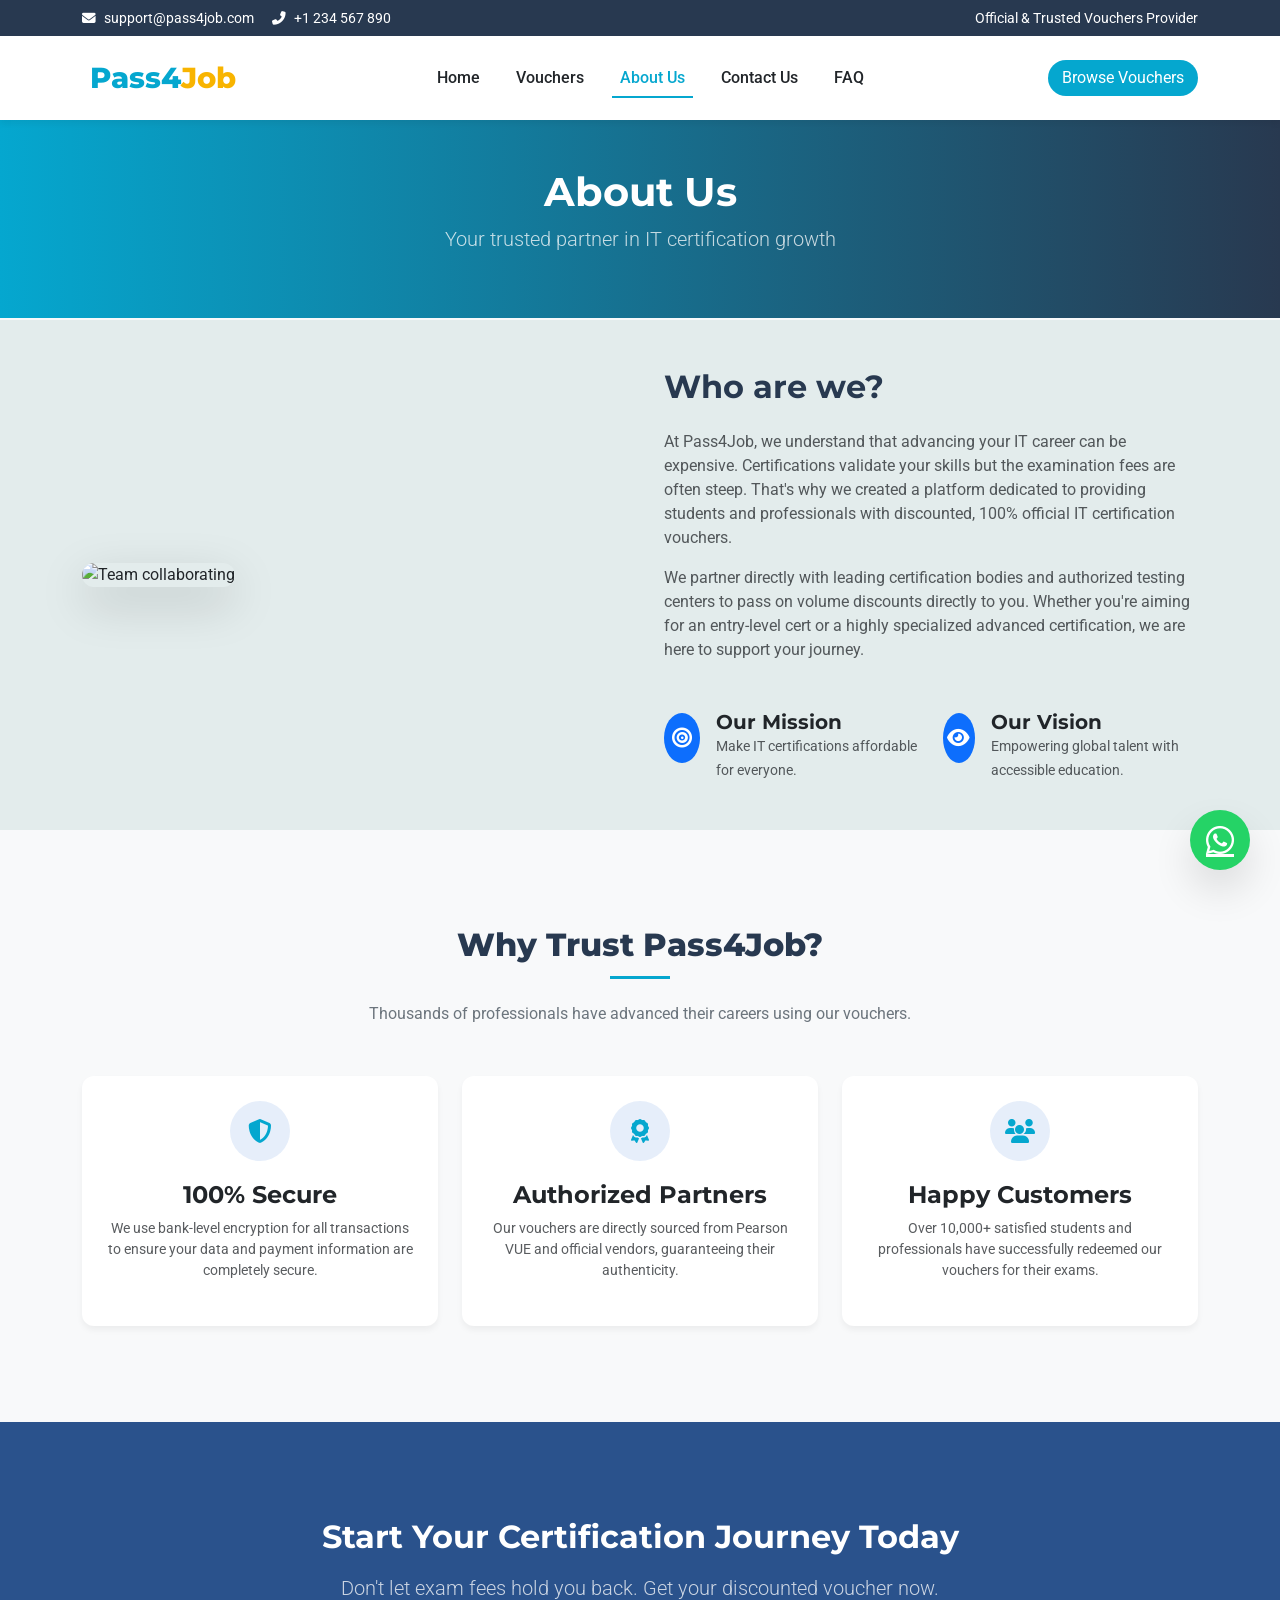
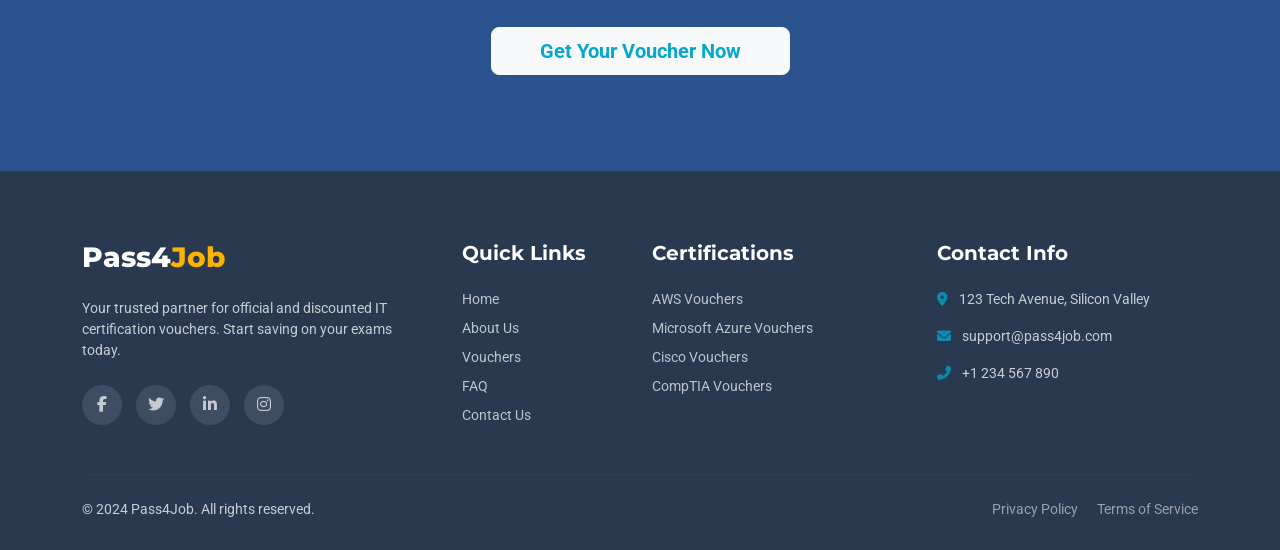
==== about.html @ c7934cd0 "first commit" ====
<!DOCTYPE html>
<html lang="en">
<head>
    <meta charset="UTF-8">
    <meta name="viewport" content="width=device-width, initial-scale=1.0">
    <title>About Us | Pass4Job</title>
    <meta name="description" content="Learn more about Pass4Job, our mission, vision, and why you should trust us for your IT certification vouchers.">
    
    <!-- Bootstrap CSS -->
    <link href="https://cdn.jsdelivr.net/npm/bootstrap@5.3.0/dist/css/bootstrap.min.css" rel="stylesheet">
    <!-- Font Awesome -->
    <link rel="stylesheet" href="https://cdnjs.cloudflare.com/ajax/libs/font-awesome/6.4.0/css/all.min.css">
    <!-- Custom CSS -->
    <link rel="stylesheet" href="assets/css/style.css">
</head>
<body>

    <!-- Top Header -->
    <div class="top-header d-none d-lg-block">
        <div class="container d-flex justify-content-between align-items-center">
            <div>
                <a href="mailto:support@pass4job.com"><i class="fas fa-envelope me-2"></i>support@pass4job.com</a>
                <a href="tel:+1234567890"><i class="fas fa-phone-alt me-2"></i>+1 234 567 890</a>
            </div>
            <div>
                <span>Official & Trusted Vouchers Provider</span>
            </div>
        </div>
    </div>

    <!-- Navbar -->
    <nav class="navbar navbar-expand-lg navbar-light">
        <div class="container">
            <a class="navbar-brand" href="index.html">
                <i class="fas fa-shield-check me-2" style="color: var(--accent-color);"></i>Pass4<span>Job</span>
            </a>
            <button class="navbar-toggler" type="button" data-bs-toggle="collapse" data-bs-target="#navbarNav">
                <span class="navbar-toggler-icon"></span>
            </button>
            <div class="collapse navbar-collapse" id="navbarNav">
                <ul class="navbar-nav mx-auto">
                    <li class="nav-item">
                        <a class="nav-link" href="index.html">Home</a>
                    </li>
                    <li class="nav-item">
                        <a class="nav-link" href="vouchers.html">Vouchers</a>
                    </li>
                    <li class="nav-item">
                        <a class="nav-link active" href="about.html">About Us</a>
                    </li>
                    <li class="nav-item">
                        <a class="nav-link" href="contact.html">Contact Us</a>
                    </li>
                    <li class="nav-item">
                        <a class="nav-link" href="faq.html">FAQ</a>
                    </li>
                </ul>
                <div class="d-flex">
                    <a href="vouchers.html" class="btn btn-primary d-none d-lg-block">Browse Vouchers</a>
                </div>
            </div>
        </div>
    </nav>

    <!-- Page Header -->
    <div class="py-5 text-center" style="background: var(--gradient-blue); color: white; margin-bottom: 50px;">
        <div class="container">
            <h1 class="text-white">About Us</h1>
            <p class="lead opacity-75">Your trusted partner in IT certification growth</p>
        </div>
    </div>

    <!-- About Section -->
    <section class="mb-5 pb-5">
        <div class="container">
            <div class="row align-items-center g-5">
                <div class="col-lg-6">
                    <img src="https://images.unsplash.com/photo-1522071820081-009f0129c71c?q=80&w=1000&auto=format&fit=crop" class="img-fluid rounded-4 shadow-lg" alt="Team collaborating">
                </div>
                <div class="col-lg-6">
                    <h2 class="mb-4" style="color: var(--secondary-blue);">Who are we?</h2>
                    <p class="text-muted">At Pass4Job, we understand that advancing your IT career can be expensive. Certifications validate your skills but the examination fees are often steep. That's why we created a platform dedicated to providing students and professionals with discounted, 100% official IT certification vouchers.</p>
                    <p class="text-muted mb-4">We partner directly with leading certification bodies and authorized testing centers to pass on volume discounts directly to you. Whether you're aiming for an entry-level cert or a highly specialized advanced certification, we are here to support your journey.</p>
                    
                    <div class="row g-4 mt-2">
                        <div class="col-md-6">
                            <div class="d-flex align-items-center">
                                <div class="icon-box me-3 rounded-circle d-flex align-items-center justify-content-center bg-primary text-white" style="width: 50px; height: 50px;">
                                    <i class="fas fa-bullseye fs-5"></i>
                                </div>
                                <div>
                                    <h5 class="mb-0">Our Mission</h5>
                                    <small class="text-muted">Make IT certifications affordable for everyone.</small>
                                </div>
                            </div>
                        </div>
                        <div class="col-md-6">
                            <div class="d-flex align-items-center">
                                <div class="icon-box me-3 rounded-circle d-flex align-items-center justify-content-center bg-primary text-white" style="width: 50px; height: 50px;">
                                    <i class="fas fa-eye fs-5"></i>
                                </div>
                                <div>
                                    <h5 class="mb-0">Our Vision</h5>
                                    <small class="text-muted">Empowering global talent with accessible education.</small>
                                </div>
                            </div>
                        </div>
                    </div>
                </div>
            </div>
        </div>
    </section>

    <!-- Why Trust Us -->
    <section class="py-5 bg-light mb-5">
        <div class="container">
            <div class="section-title text-center">
                <h2>Why Trust Pass4Job?</h2>
                <p>Thousands of professionals have advanced their careers using our vouchers.</p>
            </div>
            
            <div class="row g-4">
                <div class="col-md-4">
                    <div class="feature-card text-center h-100">
                        <div class="icon-box mx-auto"><i class="fas fa-shield-alt"></i></div>
                        <h4>100% Secure</h4>
                        <p class="small text-muted">We use bank-level encryption for all transactions to ensure your data and payment information are completely secure.</p>
                    </div>
                </div>
                <div class="col-md-4">
                    <div class="feature-card text-center h-100">
                        <div class="icon-box mx-auto"><i class="fas fa-award"></i></div>
                        <h4>Authorized Partners</h4>
                        <p class="small text-muted">Our vouchers are directly sourced from Pearson VUE and official vendors, guaranteeing their authenticity.</p>
                    </div>
                </div>
                <div class="col-md-4">
                    <div class="feature-card text-center h-100">
                        <div class="icon-box mx-auto"><i class="fas fa-users"></i></div>
                        <h4>Happy Customers</h4>
                        <p class="small text-muted">Over 10,000+ satisfied students and professionals have successfully redeemed our vouchers for their exams.</p>
                    </div>
                </div>
            </div>
        </div>
    </section>

    <!-- CTA Section -->
    <section class="py-5 text-center text-white" style="background: url('https://images.unsplash.com/photo-1451187580459-43490279c0fa?q=80&w=1000&auto=format&fit=crop') center/cover no-repeat; position: relative;">
        <!-- Overlay -->
        <div style="position: absolute; top:0; left:0; width:100%; height:100%; background: rgba(6, 53, 122, 0.85);"></div>
        <div class="container position-relative z-1 py-5">
            <h2 class="mb-3 text-white">Start Your Certification Journey Today</h2>
            <p class="lead mb-4 opacity-75">Don't let exam fees hold you back. Get your discounted voucher now.</p>
            <a href="vouchers.html" class="btn btn-light btn-lg text-primary fw-bold px-5">Get Your Voucher Now</a>
        </div>
    </section>

    <!-- Footer -->
    <footer>
        <div class="container">
            <div class="row gy-4">
                <div class="col-lg-4 col-md-6 mb-4 mb-lg-0">
                    <h3 class="mb-4" style="font-family: 'Montserrat'; font-weight:800;">Pass4<span style="color:var(--accent-color);">Job</span></h3>
                    <p class="small opacity-75 pe-lg-4">Your trusted partner for official and discounted IT certification vouchers. Start saving on your exams today.</p>
                    <div class="footer-socials mt-4">
                        <a href="#"><i class="fab fa-facebook-f"></i></a>
                        <a href="#"><i class="fab fa-twitter"></i></a>
                        <a href="#"><i class="fab fa-linkedin-in"></i></a>
                        <a href="#"><i class="fab fa-instagram"></i></a>
                    </div>
                </div>
                <div class="col-lg-2 col-md-6 mb-4 mb-lg-0">
                    <h5 class="mb-4">Quick Links</h5>
                    <ul class="list-unstyled mb-0 d-flex flex-column gap-2 small">
                        <li><a href="index.html">Home</a></li>
                        <li><a href="about.html">About Us</a></li>
                        <li><a href="vouchers.html">Vouchers</a></li>
                        <li><a href="faq.html">FAQ</a></li>
                        <li><a href="contact.html">Contact Us</a></li>
                    </ul>
                </div>
                <div class="col-lg-3 col-md-6 mb-4 mb-lg-0">
                    <h5 class="mb-4">Certifications</h5>
                    <ul class="list-unstyled mb-0 d-flex flex-column gap-2 small">
                        <li><a href="vouchers.html">AWS Vouchers</a></li>
                        <li><a href="vouchers.html">Microsoft Azure Vouchers</a></li>
                        <li><a href="vouchers.html">Cisco Vouchers</a></li>
                        <li><a href="vouchers.html">CompTIA Vouchers</a></li>
                    </ul>
                </div>
                <div class="col-lg-3 col-md-6">
                    <h5 class="mb-4">Contact Info</h5>
                    <ul class="list-unstyled mb-0 d-flex flex-column gap-3 small opacity-75">
                        <li><i class="fas fa-map-marker-alt me-2 text-primary"></i> 123 Tech Avenue, Silicon Valley</li>
                        <li><i class="fas fa-envelope me-2 text-primary"></i> support@pass4job.com</li>
                        <li><i class="fas fa-phone-alt me-2 text-primary"></i> +1 234 567 890</li>
                    </ul>
                </div>
            </div>
            <hr class="mt-5 mb-4" style="border-color: rgba(255,255,255,0.1);">
            <div class="row align-items-center">
                <div class="col-md-6 text-center text-md-start small opacity-75">
                    &copy; 2024 Pass4Job. All rights reserved.
                </div>
                <div class="col-md-6 text-center text-md-end small opacity-75 mt-3 mt-md-0">
                    <a href="#" class="me-3">Privacy Policy</a>
                    <a href="#">Terms of Service</a>
                </div>
            </div>
        </div>
    </footer>

    <!-- WhatsApp Floating Button -->
    <a href="https://wa.me/1234567890" class="whatsapp-float" target="_blank" rel="noopener noreferrer">
        <i class="fab fa-whatsapp"></i>
    </a>

    <!-- Back To Top -->
    <button class="back-to-top" id="backToTop">
        <i class="fas fa-arrow-up"></i>
    </button>

    <!-- Scripts -->
    <script src="https://cdn.jsdelivr.net/npm/bootstrap@5.3.0/dist/js/bootstrap.bundle.min.js"></script>
    <script src="assets/js/script.js"></script>
</body>
</html>
---- assets/css/style.css ----
/* Google Fonts */
@import url('https://fonts.googleapis.com/css2?family=Montserrat:wght@400;600;700;800&family=Roboto:wght@300;400;500;700&display=swap');

:root {
  --primary-blue: #05a7cf;
  --secondary-blue: #283950;
  --accent-color: #F8B400;
  --light-bg: #F8F9FA;
  --dark-text: #212529;
  --gray-text: #6C757D;
  --white: #ffffff;
  --gradient-blue: linear-gradient(90deg, #05a7cf 0%, #283950 100%);
  --gradient-btn: linear-gradient(90deg, #283950 0%, #05a7cf 100%);
  --shadow-sm: 0 4px 6px rgba(0, 0, 0, 0.05);
  --shadow-md: 0 10px 20px rgba(0, 0, 0, 0.08);
  --shadow-lg: 0 20px 40px rgba(0, 0, 0, 0.12);
  --shadow-card: 0 20px 40px rgba(3, 123, 128, 0.26);
  --transition: all 0.3s ease-in-out;
}

body {
  font-family: 'Roboto', sans-serif;
  color: var(--dark-text);
  overflow-x: hidden;
  background-color: var(--light-bg);
}

h1,
h2,
h3,
h4,
h5,
h6 {
  font-family: 'Montserrat', sans-serif;
  font-weight: 700;
}

section {
  background-color: rgb(248, 248, 248);
}

section:nth-child(even) {
  background-color: rgb(227, 236, 236);
}

.hero-title-style {
  color: var(--primary-blue);
}

/* Header & Navbar */
.top-header {
  background-color: var(--secondary-blue);
  color: var(--white);
  font-size: 0.85rem;
  padding: 8px 0;
}

.top-header a {
  color: var(--white);
  text-decoration: none;
  margin-right: 15px;
  transition: var(--transition);
}

.top-header a:hover {
  color: var(--accent-color);
}

.navbar {
  background-color: var(--white);
  box-shadow: var(--shadow-sm);
  transition: var(--transition);
  padding: 15px 0;
}

.navbar.sticky {
  position: fixed;
  top: 0;
  width: 100%;
  z-index: 1030;
  animation: slideDown 0.4s ease-in-out;
  box-shadow: var(--shadow-md);
  padding: 10px 0;
}

@keyframes slideDown {
  from {
    transform: translateY(-100%);
  }

  to {
    transform: translateY(0);
  }
}

.navbar-brand {
  font-family: 'Montserrat', sans-serif;
  font-weight: 800;
  font-size: 1.8rem;
  color: var(--primary-blue) !important;
}

.navbar-brand span {
  color: var(--accent-color);
}

.nav-link {
  font-weight: 500;
  color: var(--dark-text) !important;
  margin: 0 10px;
  position: relative;
  transition: var(--transition);
}

.nav-link:hover,
.nav-link.active {
  color: var(--primary-blue) !important;
}

.nav-link::after {
  content: '';
  position: absolute;
  width: 0%;
  height: 2px;
  background-color: var(--primary-blue);
  bottom: 0;
  left: 0;
  transition: var(--transition);
}

.nav-link:hover::after,
.nav-link.active::after {
  width: 100%;
}

/* .btn-primary {
  background: var(--gradient-blue);
  border: none;
  font-weight: 600;
  padding: 10px 25px;
  border-radius: 5px;
  transition: var(--transition);
} */
.theme-primary {
  background: var(--primary-blue);
  border: none;
  font-weight: 600;
  padding: 10px 25px;
  border-radius: 5px;
  transition: all 0.3s ease-in-out;
  color: var(--white);
}

.theme-primary:hover {
  background: var(--secondary-blue);
  color: var(--white);

}

.btn-outline-primary {
  border: 2px solid var(--primary-blue);
  color: var(--primary-blue);
  font-weight: 600;
  padding: 10px 25px;
  border-radius: 5px;
  transition: var(--transition);
}

.btn-outline-primary:hover {
  background-color: var(--primary-blue) !important;
  border: 2px solid var(--primary-blue);
  color: var(--white);
}

/* Hero Section */
.hero {
  position: relative;
  padding: 60px 0;
  background: var(--white);
  overflow: hidden;
  background-size: cover;
  background-position: center;
  background-repeat: no-repeat;
  /* background: linear-gradient(135deg, var(--primary-blue) 0%, var(--dark-text) 60%, #0a1628 100%); */
  /* background: linear-gradient(90deg, #ffffff, #c8fffe, #115d7c); */
  z-index: 0;



}


.hero::before {
  content: '';
  position: absolute;
  top: -50%;
  right: -10%;
  width: 80%;
  height: 180%;
  background: #ffffff30;
  /* transform: rotate(-15deg); */
  z-index: 0;
  border-radius: 60px;
  opacity: .5;
  animation: spin 60s linear infinite;
  transition: all 22s ease;
  z-index: 1;
}


.hero-overlay {
  position: absolute;
  top: 0;
  left: 0;
  width: 100%;
  height: 100%;
  background-color: rgba(0, 0, 0, 0.7);
  /* z-index: 1; */
  opacity: 0.9;
}

.hero-content {
  position: relative;
  z-index: 1;
}

.rotate-element {
  animation: spin 2s linear infinite;
}

@keyframes spin {
  from {
    transform: rotate(0deg);
  }

  to {
    transform: rotate(360deg);
  }
}

.hero-enquery-form {
  border: 2px solid #f3fcff;
  padding: 30px;
  border-radius: 20px;
  background-color: #004d60c9;
  z-index: 2;
}

.enquery-form-body form input::placeholder,
.enquery-form-body form textarea::placeholder {
  color: #b5b5b5;
  font-size: 13px;
}

.enquery-form-body form label {
  color: #fdfdfd;
  font-size: 15px;
}

.hero-form-title {
  font-size: 24px;
  font-weight: 700;
  color: #ffffff;
}

.hero h1 {
  font-size: 3.5rem;
  line-height: 1.2;
  margin-bottom: 20px;
  /* color: var(--secondary-blue); */
  color: #ffffff;
}

.hero p {
  font-size: 1.2rem;
  /* color: var(--gray-text); */
  color: #ffffff;
  margin-bottom: 30px;
}

.hero-img-container {
  position: relative;
  z-index: 1;
}

.hero-img-container img {
  border-radius: 20px;
  box-shadow: var(--shadow-lg);
  animation: float 6s ease-in-out infinite;
}

@keyframes float {
  0% {
    transform: translateY(0px);
  }

  50% {
    transform: translateY(-20px);
  }

  100% {
    transform: translateY(0px);
  }
}

/* Cards */
.voucher-card,
.feature-card,
.testimonial-card,
.step-card {
  background: var(--white);
  border-radius: 12px;
  border: none;
  box-shadow: var(--shadow-sm);
  transition: var(--transition);
  height: 100%;
  overflow: hidden;
  position: relative;
  padding: 25px;
  border-bottom: 4px solid transparent;
}

.voucher-card:hover,
.feature-card:hover,
.step-card:hover {
  /* transform: translateY(-10px); */
  box-shadow: var(--shadow-card);
  border-bottom: 4px solid var(--primary-blue);
}

.voucher-card {
  box-shadow: none;
  border: 2px solid #0000001a;
}

.voucher-card:hover {
  border: 2px solid var(--dark-text);
  box-shadow: none;
}

.voucher-card .icon-box,
.feature-card .icon-box,
.step-card .icon-box {
  width: 60px;
  height: 60px;
  background: rgba(10, 88, 202, 0.1);
  color: var(--primary-blue);
  border-radius: 50%;
  display: flex;
  align-items: center;
  justify-content: center;
  font-size: 1.5rem;
  margin-bottom: 20px;
  transition: var(--transition);
}

.voucher-card:hover .icon-box {
  background: var(--primary-blue);
  color: var(--white);
}

.voucher-card .price {
  font-size: 2rem;
  font-weight: 700;
  color: var(--primary-blue);
}

.voucher-card .original-price {
  text-decoration: line-through;
  color: var(--gray-text);
  font-size: 1rem;
  margin-left: 10px;
}

.voucher-card-title {
  color: rgb(64, 66, 66)
}

.voucher-card {
  display: flex;
  flex-direction: column;
  justify-content: space-between;
}

.brand-icon-wrapper {
  display: grid;
  place-items: center;
}

.brand-icon-wrapper img {
  max-width: 90px !important;
  max-height: 50px !important;
  height: auto;
  margin-bottom: 20px;
  transition: all 0.3s ease-in-out;


}

.badge-discount {
  font-size: 12px;
  position: absolute;
  top: 15px;
  right: 15px;
  background: var(--accent-color);
  color: var(--dark-text);
  font-weight: 500;
  padding: 5px 10px;
  border-radius: 5px;
  color: var(--white);
}

/* Section Titles */
.section-title {
  text-align: center;
  margin-bottom: 50px;
}

.price-wrapper {
  background-color: #05a7cf25;
  border: 2px solid #05a7cf70;
  display: inline-block;
  padding: 10px;
  border-radius: 5px;
  width: 100%;
  display: flex;
  justify-content: center;
  align-items: center;
}

.section-title h2 {
  color: var(--secondary-blue);
  font-weight: 800;
  position: relative;
  display: inline-block;
  padding-bottom: 15px;
}

.section-title h2::after {
  content: '';
  position: absolute;
  width: 60px;
  height: 3px;
  background: var(--primary-blue);
  bottom: 0;
  left: 50%;
  transform: translateX(-50%);
}

.section-title p {
  color: var(--gray-text);
  margin-top: 15px;
}

/* How It Works Steps */
.step-number {
  position: absolute;
  top: -20px;
  left: -20px;
  font-size: 5rem;
  font-weight: 800;
  color: rgba(10, 88, 202, 0.05);
  font-family: 'Montserrat', sans-serif;
}

/* Footer */
footer {
  background: var(--secondary-blue);
  color: var(--white);
  padding: 70px 0 30px;
}

footer a {
  color: rgba(255, 255, 255, 0.7);
  text-decoration: none;
  transition: var(--transition);
}

footer a:hover {
  color: var(--accent-color);
  padding-left: 5px;
}

.footer-socials a {
  display: inline-block;
  width: 40px;
  height: 40px;
  background: rgba(255, 255, 255, 0.1);
  border-radius: 50%;
  text-align: center;
  line-height: 40px;
  margin-right: 10px;
}

.footer-socials a:hover {
  background: var(--primary-blue);
  color: var(--white);
}

/* WhatsApp Floating & Back To Top */
.whatsapp-float,
.back-to-top {
  position: fixed;
  bottom: 30px;
  width: 60px;
  height: 60px;
  border-radius: 50%;
  display: flex;
  align-items: center;
  justify-content: center;
  font-size: 2rem;
  color: var(--white);
  box-shadow: var(--shadow-lg);
  z-index: 1000;
  transition: var(--transition);
}

.whatsapp-float {
  right: 30px;
  background-color: #25D366;

}

.whatsapp-float:hover {
  transform: scale(1.1);
  color: var(--white);
}

.call-float {
  position: fixed;
  right: 30px;
  bottom: 120px;
  background-color: var(--primary-blue);
  background-color: rgb(202, 48, 61);
  padding: 10px;
  border-radius: 50%;
  width: 60px;
  height: 60px;
  display: flex;
  align-items: center;
  justify-content: center;
  font-size: 2rem;
  color: var(--white);
  box-shadow: var(--shadow-lg);
  z-index: 1000;
  transition: var(--transition);
}

.call-float:hover {
  transform: scale(1.1);
  color: var(--white);
}


.back-to-top {
  left: 30px;
  background-color: var(--primary-blue);
  opacity: 0;
  visibility: hidden;
  cursor: pointer;
  border: none;
}

.back-to-top.active {
  opacity: 1;
  visibility: visible;
}

.back-to-top:hover {
  transform: translateY(-5px);
}

/* Accordion Customization for FAQ */
.accordion-button:not(.collapsed) {
  color: var(--primary-blue);
  background-color: rgba(10, 88, 202, 0.05);
  box-shadow: none;
}

.accordion-button:focus {
  box-shadow: none;
  border-color: rgba(10, 88, 202, 0.2);
}

/* Contact Info Box */
.contact-info-box {
  background: var(--secondary-blue);
  color: var(--white);
  padding: 40px;
  border-radius: 12px;
  height: 100%;
}

.contact-info-box h3 {
  color: var(--white);
}

/* Responsive Overrides */
@media (max-width: 991.98px) {
  .hero h1 {
    font-size: 2.5rem;
  }

  .navbar-collapse {
    background: var(--white);
    padding: 20px;
    border-radius: 10px;
    box-shadow: var(--shadow-lg);
    margin-top: 15px;
  }
}


/* ====testimonial-css==== */

/* Card */


/* Quote Icon */
.fa-quote-left {
  font-size: 30px;
  color: #05a7cf;

}

/* Text */
.testimonial-text {
  font-size: 15px;
  line-height: 1.6;
  color: #dbe6ef;
  margin-bottom: 20px;
}

/* User */
.user {
  display: flex;
  align-items: center;
  gap: 12px;
}

.user img {
  width: 48px !important;
  height: 48px;
  border-radius: 50%;
  border: 2px solid #05a7cf;
}

.user-info {
  line-height: 1.2;
}

.user-name {
  font-weight: 600;
  font-size: 15px;
}

.user-role {
  font-size: 13px;
  color: #a8c3d8;
}

/* Stars */
.stars {
  margin-top: 12px;
  color: #05a7cf;
  font-size: 14px;
}




.testimonial-section {
  max-width: 1100px;
  margin: auto;
}

/* Card */
.testimonial-card {
  background: #ffffff;
  color: #3c4652;
  border-radius: 18px;
  padding: 25px;
  position: relative;
  overflow: hidden;
  box-shadow: 0 10px 25px rgba(0, 0, 0, 0.1);
  transition: 0.3s;
  height: 100%;
  border-bottom: 5px solid #283950;
}

.testimonial-card:hover {
  border-bottom: 5px solid #05a7cf;
  box-shadow: 0 15px 30px rgba(0, 0, 0, 0.2);
}

/* Quote */
.quote {
  font-size: 35px;
  color: #05a7cf;
}

/* Text */
.testimonial-text {
  font-size: 14px;
  color: #4e7798;
  margin: 15px 0 20px;
  line-height: 1.6;
}

/* User */
.user {
  display: flex;
  align-items: center;
  gap: 12px;
}

.user img {
  width: 45px;
  height: 45px;
  border-radius: 50%;
  border: 2px solid #05a7cf;
}

.user-name {
  font-weight: 600;
  text-align: left;
}

.user-role {
  font-size: 13px;
  color: #a8c3d8;
}

/* Stars */
.stars {
  margin-top: 12px;
  color: #edae00;
  font-size: 18px;
}

/* Brands Carousel */
.brands-carousel .icon-card,
.brands-carousel-two .icon-card {
  background: #fff;
  padding: 10px;
  border-radius: 12px;
  display: flex;
  align-items: center;
  justify-content: center;
  height: 120px;
  margin: 15px 5px;
  box-shadow: var(--shadow-sm);
  transition: var(--transition);
}

.rtl-carousel-container .brands-carousel-two .icon-card {
  /* padding: 20px 30px; */

}

.brands-carousel .icon-card:hover,
.brands-carousel-two .icon-card {
  box-shadow: var(--shadow-md);
  transform: translateY(-5px);
  border-bottom: 4px solid var(--primary-blue);
}

.brands-carousel .icon-card img,
.brands-carousel-two .icon-card {
  max-width: 120px;
  /* max-height: 60px; */
  width: auto !important;
  object-fit: contain;
  /* filter: grayscale(100%); */
  /* opacity: 0.6; */
  transition: var(--transition);
  /* padding: 12px; */
}

.brands-carousel .icon-card:hover img,
.brands-carousel-two .icon-card {
  filter: grayscale(0%);
  opacity: 1;
}

/* Linear easing for smooth continuous slide */
.owl-carousel.linear-easing .owl-stage {
  transition-timing-function: linear !important;
}

/* Owl Custom */
.owl-theme .owl-dots .owl-dot span {
  background: #ccc;
}

.owl-theme .owl-dots .owl-dot.active span {
  background: #05a7cf;
}

/* Custom utilities for Intro Section */
.bg-primary-subtle {
  background-color: rgba(5, 167, 207, 0.1) !important;
}

.text-primary {
  color: var(--primary-blue) !important;
}

.border-primary {
  border-color: var(--primary-blue) !important;
}

.floating-badge {
  animation: float-badge 4s ease-in-out infinite;
}

@keyframes float-badge {
  0% {
    transform: translateY(0px);
  }

  50% {
    transform: translateY(-12px);
  }

  100% {
    transform: translateY(0px);
  }
}

.tracking-wider {
  letter-spacing: 1px;
}

.hover-lift {
  transition: transform 0.3s ease, box-shadow 0.3s ease;
}

.hover-lift:hover {
  transform: translateY(-5px);
  box-shadow: var(--shadow-md);
  background-color: var(--white) !important;
  border-color: rgba(5, 167, 207, 0.2) !important;
}



/* ======circle-animation-css===== */

.circle-wrapper {
  position: relative;
  width: 450px;
  height: 450px;
}

/* CENTER LOGO */
.center-logo {
  position: absolute;
  top: 50%;
  left: 50%;
  transform: translate(-50%, -50%);
  width: 100px;
  height: 100px;
  border-radius: 50%;
  background: white;
  display: flex;
  justify-content: center;
  align-items: center;
  font-weight: bold;
  font-size: 30px;
  border: 3px solid #ddd;
  z-index: 10;
}

/* COMMON CIRCLE */
.circle {
  position: absolute;
  border-radius: 50%;
  border: 2px solid #05a7cf;

}

/* OUTER CIRCLE */
.outer-circle {
  width: 100%;
  height: 100%;
  animation: rotateAnti 20s linear infinite;
}

/* INNER CIRCLE */
.inner-circle {
  width: 260px;
  height: 260px;
  top: 50%;
  left: 50%;
  transform: translate(-50%, -50%);
  animation: rotateClock 12s linear infinite;
}

/* ICON STYLE */
.icon {
  position: absolute;
  width: 80px;
  height: 80px;
  background: white;
  border-radius: 50%;
  display: flex;
  justify-content: center;
  align-items: center;
  /* border: 2px solid #def3f3; */
}

.icon img {
  width: 100%;
}

/* POSITION ICONS (OUTER) */
.outer-circle .icon:nth-child(1) {
  top: -30px;
  left: 50%;
  transform: translateX(-50%);
}

.outer-circle .icon:nth-child(2) {
  top: 50%;
  right: -30px;
  transform: translateY(-50%);
}

.outer-circle .icon:nth-child(3) {
  bottom: -30px;
  left: 50%;
  transform: translateX(-50%);
}

.outer-circle .icon:nth-child(4) {
  top: 50%;
  left: -30px;
  transform: translateY(-50%);
}

/* POSITION ICONS (INNER) */
.inner-circle .icon:nth-child(1) {
  top: -30px;
  left: 50%;
  transform: translateX(-50%);
}

.inner-circle .icon:nth-child(2) {
  top: 50%;
  right: -30px;
  transform: translateY(-50%);
}

.inner-circle .icon:nth-child(3) {
  bottom: -30px;
  left: 50%;
  transform: translateX(-50%);
}

.inner-circle .icon:nth-child(4) {
  top: 50%;
  left: -30px;
  transform: translateY(-50%);
}

/* ROTATIONS */
@keyframes rotateClock {
  from {
    transform: translate(-50%, -50%) rotate(0deg);
  }

  to {
    transform: translate(-50%, -50%) rotate(360deg);
  }
}

@keyframes rotateAnti {
  from {
    transform: rotate(0deg);
  }

  to {
    transform: rotate(-360deg);
  }
}

/* KEEP ICONS UPRIGHT */
.outer-circle .icon,
.inner-circle .icon {
  animation: counterRotate 20s linear infinite;
}

.inner-circle .icon {
  animation-duration: 12s;
  animation-direction: reverse;
}

@keyframes counterRotate {
  from {
    transform: rotate(0deg);
  }

  to {
    transform: rotate(-360deg);
  }
}


.owl-nav {
  display: flex;
  justify-content: space-between;
  top: 50%;
  position: absolute;
  width: 100%;
  transform: translateY(-50%);
}

#itTraningCourses .owl-nav {

  display: none;

}

#itTraningCourses:hover .owl-nav {
  display: flex;
}

#itTraningCourses .owl-nav button.owl-prev,
#itTraningCourses .owl-nav button.owl-next {
  transition: all .5s ease;
  background-color: var(--secondary-blue);
  opacity: .6;
  border-radius: 50px;
  padding: 5px;
  width: 40px;
  height: 40px;
  color: white;
  transition: all .3s ease;
}

#itTraningCourses .owl-nav button.owl-prev:hover,
#itTraningCourses .owl-nav button.owl-next:hover {
  background-color: var(--primary-blue);
  opacity: .9;
}


/* ====Journey at Pass4Job — Redesigned==== */

.journery-at-pass4job {
  /* background: linear-gradient(135deg, #f0f9ff 0%, #e8f4f8 50%, #f8f9fa 100%); */
  position: relative;
  overflow: hidden;
}

.journery-at-pass4job::before {
  content: '';
  position: absolute;
  top: -80px;
  right: -80px;
  width: 350px;
  height: 350px;
  background: radial-gradient(circle, rgba(5, 176, 182, 0.08) 0%, transparent 70%);
  border-radius: 50%;
  pointer-events: none;
}

.journery-at-pass4job::after {
  content: '';
  position: absolute;
  bottom: -60px;
  left: -60px;
  width: 280px;
  height: 280px;
  background: radial-gradient(circle, rgba(40, 57, 80, 0.06) 0%, transparent 70%);
  border-radius: 50%;
  pointer-events: none;
}

/* ---- Steps Grid ---- */
.journey-steps-grid {
  display: grid;
  grid-template-columns: repeat(5, 1fr);
  gap: 18px;
  position: relative;
}

/* Horizontal connector line behind cards */
.journey-steps-grid::before {
  content: '';
  position: absolute;
  top: 52px;
  left: 8%;
  width: 81%;
  height: 3px;
  background: linear-gradient(90deg, #05b0b6 0%, #283950 100%);
  z-index: 0;
  border-radius: 3px;
}

/* ---- Individual Step Card ---- */
.journey-step-card {
  position: relative;
  /* background: #ffffff;
  border-radius: 16px;
  padding: 20px 16px 18px; */
  padding-top: 20px;
  text-align: center;
  /* box-shadow: 0 4px 18px rgba(5, 176, 182, 0.1);
  border: 1.5px solid rgba(5, 176, 182, 0.12);*/
  transition: transform 0.3s ease, box-shadow 0.3s ease, border-color 0.3s ease;
  z-index: 1;
  display: flex;
  flex-direction: column;
  align-items: center;
  gap: 10px;
}

/* .journey-step-card:hover {
  transform: translateY(-8px);
  box-shadow: 0 16px 40px rgba(5, 176, 182, 0.22);
  border-color: var(--primary-blue);
} */

/* Step Number Badge */
.journey-step-number {
  position: absolute;
  top: -14px;
  left: 50%;
  transform: translateX(-50%);
  background: var(--gradient-blue);
  color: #fff;
  font-family: 'Montserrat', sans-serif;
  font-weight: 800;
  font-size: 11px;
  letter-spacing: 0.5px;
  padding: 4px 10px;
  border-radius: 20px;
  line-height: 1.4;
  white-space: nowrap;
  box-shadow: 0 3px 10px rgba(5, 176, 182, 0.4);
}

/* Icon Circle */
.journey-step-icon {
  /* width: 58px;
  height: 58px;
  border-radius: 50%;
  background: linear-gradient(135deg, #05b0b6 0%, #037f84 100%);
  color: #fff;
  display: flex;
  align-items: center;
  justify-content: center;
  font-size: 1.3rem;
  flex-shrink: 0;
  box-shadow: 0 6px 18px rgba(5, 176, 182, 0.35);

  margin-top: 8px;
*/
  width: 70px;
  height: 70px;
  background: #05a7cf;
  color: #fff;
  border-radius: 50%;
  display: flex;
  align-items: center;
  justify-content: center;
  margin: 0 auto 15px;
  font-size: 26px;
  border: 5px solid #fff;
  box-shadow: 0 4px 15px rgba(0, 0, 0, 0.1);
  transition: transform 0.3s ease, box-shadow 0.3s ease;
}

.journey-step-card:hover .journey-step-icon {
  transform: scale(1.12) rotate(-5deg);
  box-shadow: 0 10px 28px rgba(5, 176, 182, 0.5);
}

/* Content */
.journey-step-content h5 {
  font-family: 'Montserrat', sans-serif;
  font-size: 13.5px;
  font-weight: 700;
  color: var(--secondary-blue);
  margin-bottom: 5px;
  line-height: 1.3;
}

.journey-step-content p {
  font-size: 12px;
  color: var(--gray-text);
  line-height: 1.55;
  margin: 0;
}

/* Arrow connector (shown between cards) */
.journey-step-arrow {
  position: absolute;
  right: -14px;
  top: 46px;
  width: 28px;
  height: 28px;
  background: var(--primary-blue);
  color: #fff;
  border-radius: 50%;
  display: flex;
  align-items: center;
  justify-content: center;
  font-size: 10px;
  z-index: 3;
  box-shadow: 0 3px 10px rgba(5, 176, 182, 0.4);
  display: none;
}

/* Hide arrow on last card of each row (5th and 10th) */
.journey-step-card:nth-child(5) .journey-step-arrow,
.journey-step-card:nth-child(10) .journey-step-arrow {
  display: none;
}

/* ---- Final (Placement) Card ---- */
.journey-step-card--final {
  background: linear-gradient(90deg, #05b0b6, #05b69e);
  border-color: transparent;
  box-shadow: 0 8px 32px rgba(5, 176, 182, 0.35);
}

.journey-step-card--final .journey-step-number {
  background: var(--accent-color);
  color: var(--dark-text);
  box-shadow: 0 3px 10px rgba(248, 180, 0, 0.5);
}

.journey-step-card--final .journey-step-icon {
  background: rgba(255, 255, 255, 0.25);
  box-shadow: 0 6px 18px rgba(0, 0, 0, 0.2);
}

.journey-step-card--final .journey-step-content h5 {
  color: #ffffff;
}

.journey-step-card--final .journey-step-content p {
  color: rgba(255, 255, 255, 0.82);
}

.journey-step-card--final:hover {
  transform: translateY(-8px) scale(1.03);
  box-shadow: 0 20px 50px rgba(5, 176, 182, 0.5);
}

/* Trophy badge inside final card */
.journey-step-badge {
  background: var(--accent-color);
  color: var(--dark-text);
  font-size: 11px;
  font-weight: 700;
  font-family: 'Montserrat', sans-serif;
  padding: 4px 12px;
  border-radius: 20px;
  display: inline-flex;
  align-items: center;
  gap: 5px;
  animation: pulse-badge 2s ease-in-out infinite;
}

@keyframes pulse-badge {

  0%,
  100% {
    transform: scale(1);
  }

  50% {
    transform: scale(1.06);
  }
}

/* ---- CTA Strip ---- */
.journey-cta {
  border-top: 1px dashed rgba(5, 176, 182, 0.25);
  padding-top: 30px;
}

/* ======================================================
   RESPONSIVE — second row of 5 steps (6–10)
   We keep the connector line only on the top row;
   the second row arrow direction flips visually via CSS.
====================================================== */

/* On ≥992px: two rows of 5 */
@media (min-width: 992px) {
  .journey-steps-grid {
    grid-template-columns: repeat(5, 1fr);
    row-gap: 50px;
  }

  /* Second connector line for row 2 */
  .journey-steps-grid::after {
    content: '';
    position: absolute;
    top: calc(52px + 50px + 160px);
    left: 9%;
    width: 82%;
    height: 3px;
    background: linear-gradient(90deg, #283950 0%, #05b0b6 100%);
    z-index: 0;
    border-radius: 3px;
  }
}

/* ---- Tablet: 2 columns ---- */
@media (max-width: 991.98px) and (min-width: 576px) {
  .journey-steps-grid {
    grid-template-columns: repeat(2, 1fr);
    gap: 24px;
  }

  .journey-steps-grid::before,
  .journey-steps-grid::after {
    display: none;
  }

  .journey-step-arrow {
    display: none;
  }
}

/* ---- Mobile: vertical single column ---- */
@media (max-width: 575.98px) {
  .journey-steps-grid {
    grid-template-columns: 1fr;
    gap: 0;
    padding-left: 32px;
  }

  /* Vertical timeline line */
  .journey-steps-grid::before {
    content: '';
    position: absolute;
    top: 0;
    left: 44px;
    width: 3px;
    height: 100%;
    background: linear-gradient(180deg, #05b0b6 0%, #283950 100%);
    border-radius: 3px;
  }

  .journey-steps-grid::after {
    display: none;
  }

  .journey-step-card {
    flex-direction: row;
    text-align: left;
    align-items: flex-start;
    gap: 14px;
    padding: 18px 18px 18px 14px;
    border-radius: 14px;
    margin-bottom: 16px;
  }

  .journey-step-number {
    top: -12px;
    left: 18px;
    transform: none;
  }

  .journey-step-icon {
    width: 48px;
    height: 48px;
    font-size: 1.1rem;
    flex-shrink: 0;
    margin-top: 4px;
  }

  .journey-step-content {
    flex: 1;
  }

  .journey-step-content h5 {
    font-size: 14px;
  }

  .journey-step-content p {
    font-size: 12.5px;
  }

  .journey-step-arrow {
    display: none;
  }

  .journey-step-card--final {
    margin-bottom: 0;
  }
}

/* ====Our Placement Section==== */
.our-placement {
  /* background-color: var(--white); */
  padding: 80px 0;
  position: relative;
  overflow: hidden;
}

.placement-card {
  background: var(--white);
  border-radius: 20px;
  padding: 35px 25px;
  text-align: center;
  box-shadow: 0 10px 30px rgba(0, 0, 0, 0.05);
  border: 1px solid rgba(5, 176, 182, 0.1);
  transition: var(--transition);
  height: 100%;
  margin: 15px 5px;
  position: relative;
}

.placement-card:hover {
  transform: translateY(-10px);
  box-shadow: var(--shadow-lg);
  border-color: var(--primary-blue);
}

.student-img-wrapper {
  width: 100px;
  height: 100px;
  margin: 0 auto 20px;
  position: relative;
  z-index: 1;
}

.student-img-wrapper img {
  width: 100%;
  height: 100%;
  object-fit: cover;
  border-radius: 50%;
  border: 4px solid var(--white);
  box-shadow: 0 5px 15px rgba(0, 0, 0, 0.1);
}

.student-img-wrapper::after {
  content: '';
  position: absolute;
  top: -5px;
  left: -5px;
  right: -5px;
  bottom: -5px;
  background: var(--gradient-blue);
  border-radius: 50%;
  z-index: -1;
}

.student-info h5 {
  color: var(--secondary-blue);
  font-size: 1.1rem;
  margin-bottom: 5px;
}

.student-info .role {
  color: var(--primary-blue);
  font-weight: 600;
  font-size: 0.9rem;
  display: block;
  margin-bottom: 15px;
}

.placed-at {
  background: rgba(40, 57, 80, 0.05);
  padding: 10px 15px;
  border-radius: 50px;
  display: inline-flex;
  align-items: center;
  gap: 10px;
  transition: var(--transition);
}

.placement-card:hover .placed-at {
  background: rgba(5, 176, 182, 0.1);
}

.placed-at img {
  height: 20px !important;
  width: auto !important;
  object-fit: contain;
}

.placed-at span {
  font-size: 0.8rem;
  font-weight: 500;
  color: var(--secondary-blue);
}

.placement-badge {
  position: absolute;
  top: 15px;
  right: 15px;
  background: #05a7cf;
  color: var(--white);
  font-size: 0.7rem;
  font-weight: 700;
  padding: 5px 10px;
  border-radius: 55px;
  text-transform: uppercase;
  letter-spacing: 0.5px;
}

.placement-carousel .owl-dots {
  margin-top: 30px !important;
}


/* ==roadmap-css2=== */

.roadmap-icon {
  width: 70px;
  height: 70px;
  background: #05a7cf;
  color: #fff;
  border-radius: 50%;
  display: flex;
  align-items: center;
  justify-content: center;
  margin: 0 auto 15px;
  font-size: 26px;
  border: 5px solid #fff;
  box-shadow: 0 4px 15px rgba(0, 0, 0, 0.1);
}

.roadmap-step p {
  font-size: 14px;
  color: #555;
}

/* ===how-it-works== */

.how-it-works {
  background: #f8f9fa;
}

.how-card {
  background: #fff;
  padding: 30px 20px;
  border-radius: 12px;
  position: relative;
  transition: 0.3s;
  height: 100%;
  box-shadow: 0 5px 20px rgba(0, 0, 0, 0.05);
}

.how-card:hover {
  transform: translateY(-10px);
  box-shadow: 0 10px 30px rgba(0, 0, 0, 0.1);
}

.icon-box {
  width: 70px;
  height: 70px;
  background: #05a7cf;
  color: #fff;
  font-size: 26px;
  border-radius: 50%;
  display: flex;
  align-items: center;
  justify-content: center;
  margin: 0 auto 15px;
}

.how-card h5 {
  color: #283950;
  font-weight: 600;
  margin-bottom: 10px;
}

.how-card p {
  font-size: 14px;
  color: #666;
}

.step-number {
  position: absolute;
  top: 15px;
  right: 20px;
  font-size: 40px;
  font-weight: 700;
  color: rgba(0, 0, 0, 0.05);
}

/* ===salary-insight-css===  */

.salary-section {
  background: linear-gradient(135deg, #283950, #05a7cf);
  position: relative;
  overflow: hidden;
}

.salary-card {
  background: rgba(255, 255, 255, 0.08);
  backdrop-filter: blur(10px);
  padding: 30px 20px;
  border-radius: 15px;
  transition: 0.3s;
  color: #fff;
  height: 100%;
  border: 1px solid rgba(255, 255, 255, 0.1);
}

.salary-card:hover {
  transform: translateY(-10px) scale(1.03);
  box-shadow: 0 10px 40px rgba(0, 0, 0, 0.2);
}

.icon-box {
  width: 70px;
  height: 70px;
  background: #fff;
  color: #05a7cf;
  font-size: 26px;
  border-radius: 50%;
  display: flex;
  align-items: center;
  justify-content: center;
  margin: 0 auto 15px;
}

.salary-card h5 {
  font-weight: 600;
  margin-bottom: 10px;
}

.salary {
  font-size: 18px;
  font-weight: bold;
  margin-bottom: 8px;
}

.growth {
  font-size: 14px;
  background: rgba(255, 255, 255, 0.2);
  padding: 5px 10px;
  border-radius: 20px;
}

/* ===trainer-css=== */

.trainers-section {
  background: #f8fbfd;
}

.trainer-card {
  background: #fff;
  padding: 25px 20px;
  border-radius: 18px;
  transition: all 0.3s ease;
  box-shadow: 0 8px 25px rgba(0, 0, 0, 0.05);
  height: 100%;
  border: 2px solid rgba(5, 167, 207, 0.2);
}

.trainer-card:hover {
  /* transform: translateY(-10px); */
  box-shadow: 0 15px 40px rgba(0, 0, 0, 0.1);
  border: 2px solid #05a7cf;
}

.trainer-img {
  width: 110px;
  height: 110px;
  margin: 0 auto;
  border-radius: 50%;
  overflow: hidden;
  border: 4px solid #05a7cf;
}

.trainer-img img {
  width: 100%;
  height: 100%;
  object-fit: cover;
}

.role {
  color: #05a7cf;
  font-weight: 600;
  margin-bottom: 10px;
}

.badges span {
  display: inline-block;
  background: rgba(5, 167, 207, 0.1);
  color: #05a7cf;
  padding: 5px 10px;
  border-radius: 20px;
  font-size: 12px;
  margin: 3px;
}

.desc {
  font-size: 14px;
  color: #6c757d;
}

.social-icons a {
  display: inline-block;
  margin: 8px 5px;
  width: 35px;
  height: 35px;
  line-height: 35px;
  background: #f1f5f9;
  border-radius: 50%;
  color: #283950;
  transition: 0.3s;
}

.social-icons a:hover {
  background: #05a7cf;
  color: #fff;
}

/* ===meet-our-experts */
.comparison-section {
  background: #f4f8fb;
}

.comparison-table {
  background: #fff;
  border-radius: 12px;
  overflow: hidden;
  box-shadow: 0 10px 30px rgba(0, 0, 0, 0.05);
}

.comparison-table th {
  background: #28395027;
  color: #283950;
  font-weight: 600;
  padding: 15px;

}

.comparison-table td {
  padding: 15px;
  font-size: 14px;
}

.comparison-table tbody tr:hover {
  background: rgba(5, 167, 207, 0.05);
}

.comparison-table td:first-child {
  font-weight: 600;
  color: #283950;
}

.btn-primary {
  background: #05a7cf;
  border: none;
  border-radius: 20px;
  padding: 6px 14px;
}

.btn-primary:hover {
  background: #038ba8;
}
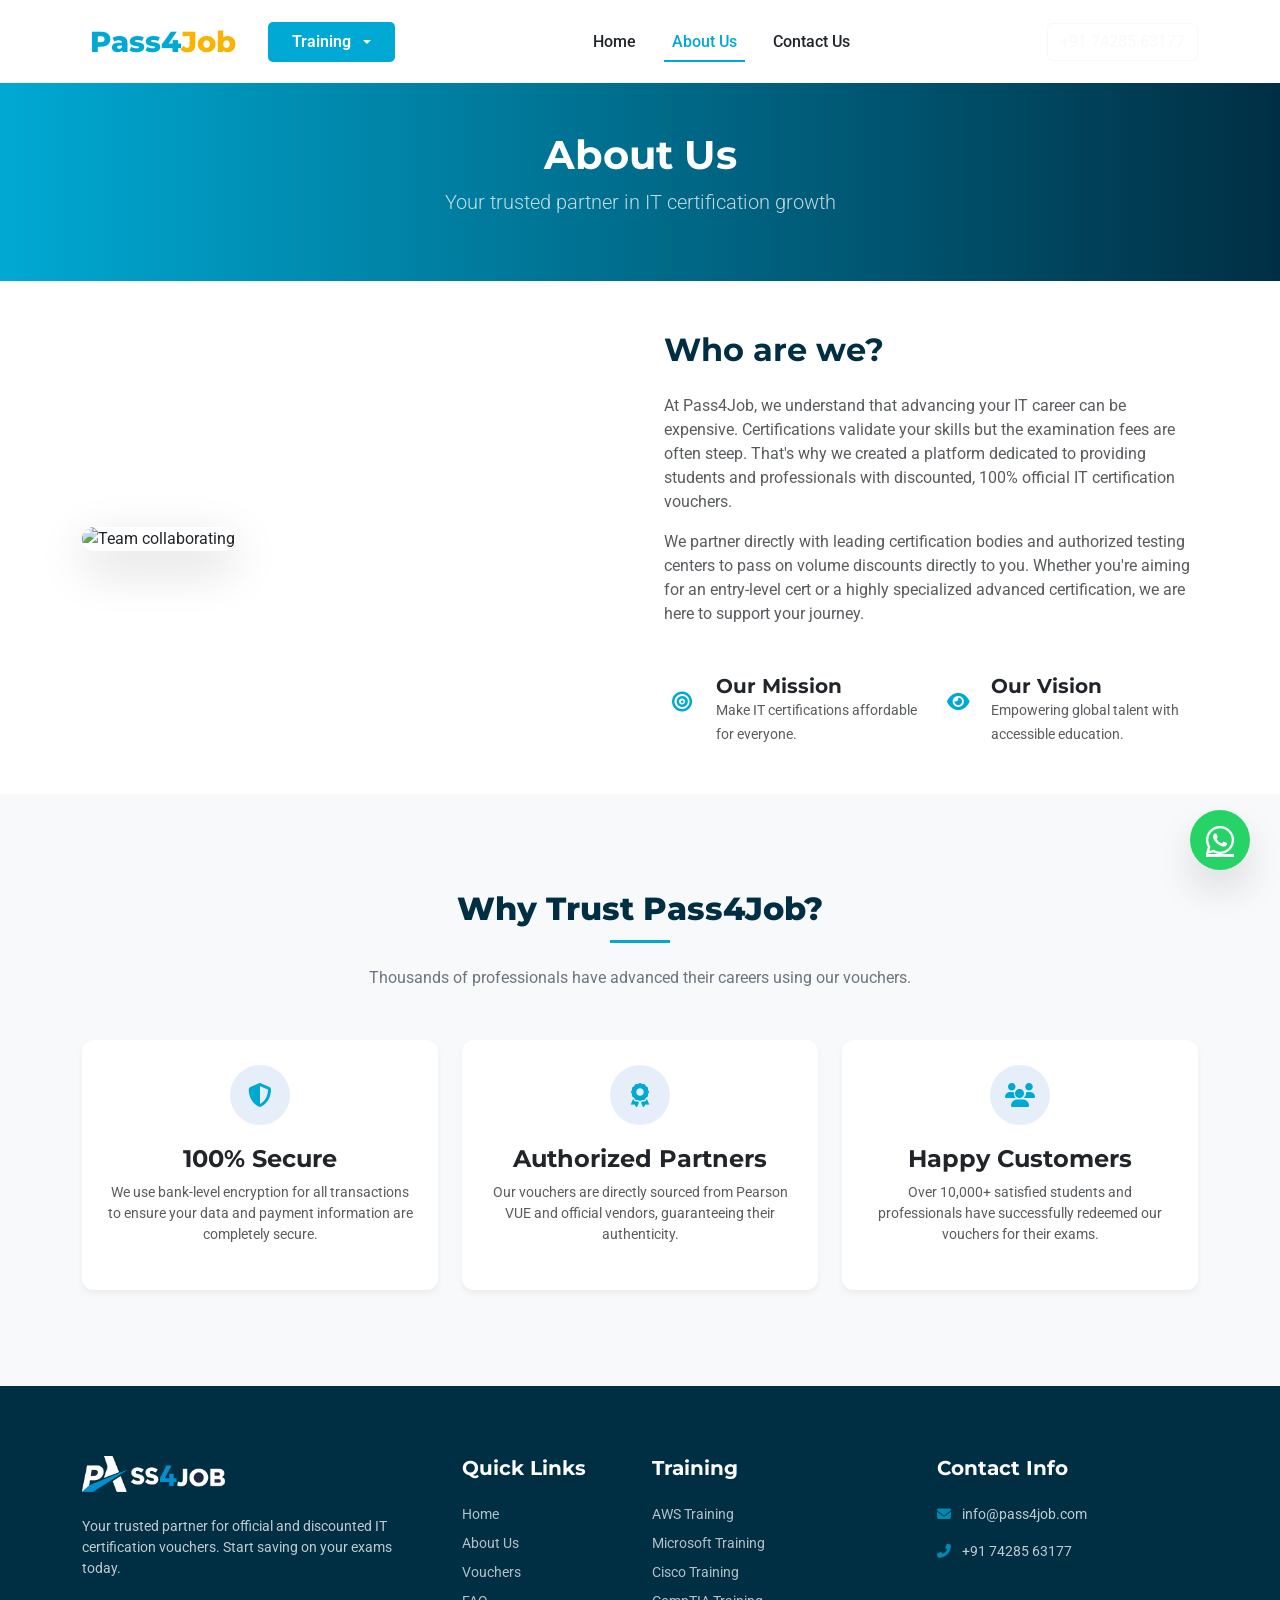
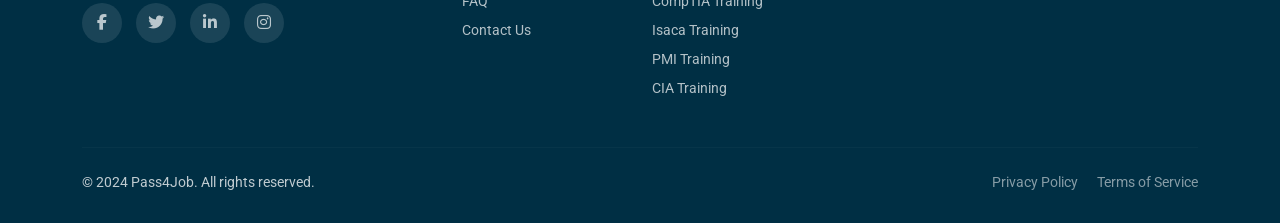
==== commit a90c19b3: "update all pages" ====
--- a/about.html
+++ b/about.html
@@ -1,11 +1,13 @@
 <!DOCTYPE html>
 <html lang="en">
+
 <head>
     <meta charset="UTF-8">
     <meta name="viewport" content="width=device-width, initial-scale=1.0">
     <title>About Us | Pass4Job</title>
-    <meta name="description" content="Learn more about Pass4Job, our mission, vision, and why you should trust us for your IT certification vouchers.">
-    
+    <meta name="description"
+        content="Learn more about Pass4Job, our mission, vision, and why you should trust us for your IT certification vouchers.">
+
     <!-- Bootstrap CSS -->
     <link href="https://cdn.jsdelivr.net/npm/bootstrap@5.3.0/dist/css/bootstrap.min.css" rel="stylesheet">
     <!-- Font Awesome -->
@@ -13,52 +15,243 @@
     <!-- Custom CSS -->
     <link rel="stylesheet" href="assets/css/style.css">
 </head>
+
 <body>
 
-    <!-- Top Header -->
-    <div class="top-header d-none d-lg-block">
-        <div class="container d-flex justify-content-between align-items-center">
-            <div>
-                <a href="mailto:support@pass4job.com"><i class="fas fa-envelope me-2"></i>support@pass4job.com</a>
-                <a href="tel:+1234567890"><i class="fas fa-phone-alt me-2"></i>+1 234 567 890</a>
-            </div>
-            <div>
-                <span>Official & Trusted Vouchers Provider</span>
-            </div>
-        </div>
-    </div>
+
 
     <!-- Navbar -->
     <nav class="navbar navbar-expand-lg navbar-light">
         <div class="container">
+            <!-- <a class="navbar-brand" href="index.html">
+                            <img src="assets/images/logo.png" alt="Pass4Job Logo" style="height: 36px;">
+                        </a> -->
             <a class="navbar-brand" href="index.html">
                 <i class="fas fa-shield-check me-2" style="color: var(--accent-color);"></i>Pass4<span>Job</span>
             </a>
-            <button class="navbar-toggler" type="button" data-bs-toggle="collapse" data-bs-target="#navbarNav">
+
+            <!-- Megamenu Toggler -->
+            <div class="dropdown me-auto ms-3 d-none d-lg-block position-static">
+                <button class="btn theme-primary dropdown-toggle courses-btn d-flex align-items-center gap-2 px-4 py-2"
+                    type="button" id="coursesMegaMenuButton" data-bs-toggle="dropdown" aria-expanded="false"
+                    data-bs-auto-close="outside">
+                    Training
+                </button>
+                <!-- Megamenu Dropdown -->
+                <div class="dropdown-menu w-100 mega-menu-dropdown  border-0 mt-3 p-3 "
+                    aria-labelledby="coursesMegaMenuButton">
+                    <div class="container p-0 rounded">
+                        <div class="row g-0">
+                            <!-- Left Sidebar Categories -->
+                            <div class="col-md-3 bg-light border-end">
+                                <div class="nav flex-column nav-pills mega-menu-tabs p-3 gap-2 brand-listing-tabs"
+                                    id="v-pills-tab" role="tablist" aria-orientation="vertical">
+                                    <button class="nav-link active d-flex align-items-center bg-white border"
+                                        id="v-pills-data-analytics-tab" data-bs-toggle="pill"
+                                        data-bs-target="#v-pills-data-analytics" type="button" role="tab"
+                                        aria-controls="v-pills-data-analytics" aria-selected="true">
+                                        <img src="assets/images/brands/aws.webp" alt="" height="50">
+                                        <i class="fas fa-chevron-right ms-auto small"></i>
+                                    </button>
+                                    <button class="nav-link d-flex align-items-center bg-white border"
+                                        id="v-pills-data-science-tab" data-bs-toggle="pill"
+                                        data-bs-target="#v-pills-data-science" type="button" role="tab"
+                                        aria-controls="v-pills-data-science" aria-selected="false">
+                                        <img src="assets/images/brands/isaca.webp" alt="" height="50">
+                                        <i class="fas fa-chevron-right ms-auto small"></i>
+                                    </button>
+                                    <button class="nav-link d-flex align-items-center bg-white border"
+                                        id="v-pills-development-tab" data-bs-toggle="pill"
+                                        data-bs-target="#v-pills-development" type="button" role="tab"
+                                        aria-controls="v-pills-development" aria-selected="false">
+                                        <img src="assets/images/brands/comptia.webp" alt="" height="50">
+
+                                        <i class="fas fa-chevron-right ms-auto small"></i>
+                                    </button>
+                                    <button class="nav-link d-flex align-items-center bg-white border"
+                                        id="v-pills-cyber-security-tab" data-bs-toggle="pill"
+                                        data-bs-target="#v-pills-cyber-security" type="button" role="tab"
+                                        aria-controls="v-pills-cyber-security" aria-selected="false">
+                                        <img src="assets/images/brands/pmi.webp" alt="" height="50">
+
+                                        <i class="fas fa-chevron-right ms-auto small"></i>
+                                    </button>
+                                    <button class="nav-link d-flex align-items-center bg-white border"
+                                        id="v-pills-cloud-tab" data-bs-toggle="pill" data-bs-target="#v-pills-cloud"
+                                        type="button" role="tab" aria-controls="v-pills-cloud" aria-selected="false">
+                                        <img src="assets/images/brands/paloalto.webp" alt="" height="50">
+
+                                        <i class="fas fa-chevron-right ms-auto small"></i>
+                                    </button>
+                                    <button class="nav-link d-flex align-items-center bg-white border"
+                                        id="v-pills-design-tab" data-bs-toggle="pill" data-bs-target="#v-pills-design"
+                                        type="button" role="tab" aria-controls="v-pills-design" aria-selected="false">
+                                        <img src="assets/images/brands/google.png" alt="" height="50">
+                                        <i class="fas fa-chevron-right ms-auto small"></i>
+                                    </button>
+                                    <button class="nav-link d-flex align-items-center bg-white border" id="tab7"
+                                        data-bs-toggle="pill" data-bs-target="#v-pills-tab7" type="button" role="tab"
+                                        aria-controls="v-pills-tab7" aria-selected="false">
+                                        <img src="assets/images/brands/vmware.png" alt="" height="50">
+                                        <i class="fas fa-chevron-right ms-auto small"></i>
+                                    </button>
+                                </div>
+                            </div>
+                            <!-- Right Content Area -->
+                            <div class="col-md-9 p-4 bg-white">
+                                <div class="tab-content" id="v-pills-tabContent">
+                                    <!-- Data Analytics Content -->
+                                    <div class="tab-pane fade show active" id="v-pills-data-analytics" role="tabpanel"
+                                        aria-labelledby="v-pills-data-analytics-tab">
+                                        <!-- <h4 class="fw-bold mb-4">Data Analytics</h4> -->
+                                        <div class="row g-3">
+                                            <div class="col-md-6">
+                                                <a href="detailpage.html" class="text-decoration-none text-dark"
+                                                    style="cursor: pointer;">
+                                                    <div
+                                                        class="mega-course-card p-3 border rounded h-100 d-flex align-items-center gap-3 transition-all">
+                                                        <div class="icon-wrapper rounded text-white p-3 fs-3 bg-light ">
+                                                            <img src="assets/images/brands/aws.webp" alt="" height="40">
+                                                        </div>
+                                                        <div class="flex-grow-1">
+                                                            <h6 class="fw-bold mb-2">AWS Certified Solutions
+                                                                Architect Associate</h6>
+                                                            <div
+                                                                class="d-flex justify-content-between text-muted small">
+                                                                <span>8 Months</span>
+                                                                <span>Online</span>
+                                                            </div>
+                                                        </div>
+                                                    </div>
+                                                </a>
+                                            </div>
+
+                                            <div class="col-md-6">
+                                                <a href="detailpage.html" class="text-decoration-none text-dark"
+                                                    style="cursor: pointer;">
+                                                    <div
+                                                        class="mega-course-card p-3 border rounded h-100 d-flex align-items-center gap-3 transition-all">
+                                                        <div class="icon-wrapper rounded text-white p-3 fs-3 bg-light ">
+                                                            <img src="assets/images/brands/aws.webp" alt="" height="40">
+                                                        </div>
+                                                        <div class="flex-grow-1">
+                                                            <h6 class="fw-bold mb-2">AWS Certified Solutions
+                                                                Architect Associate</h6>
+                                                            <div
+                                                                class="d-flex justify-content-between text-muted small">
+                                                                <span>8 Months</span>
+                                                                <span>Online</span>
+                                                            </div>
+                                                        </div>
+                                                    </div>
+                                                </a>
+                                            </div>
+                                            <div class="col-md-6">
+                                                <a href="detailpage.html" class="text-decoration-none text-dark"
+                                                    style="cursor: pointer;">
+                                                    <div
+                                                        class="mega-course-card p-3 border rounded h-100 d-flex align-items-center gap-3 transition-all">
+                                                        <div class="icon-wrapper rounded text-white p-3 fs-3 bg-light ">
+                                                            <img src="assets/images/brands/aws.webp" alt="" height="40">
+                                                        </div>
+                                                        <div class="flex-grow-1">
+                                                            <h6 class="fw-bold mb-2">AWS Certified Solutions
+                                                                Architect Associate</h6>
+                                                            <div
+                                                                class="d-flex justify-content-between text-muted small">
+                                                                <span>8 Months</span>
+                                                                <span>Online</span>
+                                                            </div>
+                                                        </div>
+                                                    </div>
+                                                </a>
+                                            </div>
+
+                                            <div class="col-md-6">
+                                                <a href="detailpage.html" class="text-decoration-none text-dark"
+                                                    style="cursor: pointer;">
+                                                    <div
+                                                        class="mega-course-card p-3 border rounded h-100 d-flex align-items-center gap-3 transition-all">
+                                                        <div class="icon-wrapper rounded text-white p-3 fs-3 bg-light ">
+                                                            <img src="assets/images/brands/aws.webp" alt="" height="40">
+                                                        </div>
+                                                        <div class="flex-grow-1">
+                                                            <h6 class="fw-bold mb-2">AWS Certified Solutions
+                                                                Architect Associate</h6>
+                                                            <div
+                                                                class="d-flex justify-content-between text-muted small">
+                                                                <span>8 Months</span>
+                                                                <span>Online</span>
+                                                            </div>
+                                                        </div>
+                                                    </div>
+                                                </a>
+                                            </div>
+
+                                        </div>
+                                    </div>
+                                    <!-- Other Content Panels Placeholder -->
+                                    <div class="tab-pane fade" id="v-pills-data-science" role="tabpanel"
+                                        aria-labelledby="v-pills-data-science-tab">
+                                        <h4 class="fw-bold mb-4">isaca</h4>
+
+                                    </div>
+                                    <div class="tab-pane fade" id="v-pills-development" role="tabpanel"
+                                        aria-labelledby="v-pills-development-tab">
+                                        <h4 class="fw-bold mb-4">compTia</h4>
+
+                                    </div>
+                                    <div class="tab-pane fade" id="v-pills-cyber-security" role="tabpanel"
+                                        aria-labelledby="v-pills-cyber-security-tab">
+                                        <h4 class="fw-bold mb-4">PMI</h4>
+
+                                    </div>
+                                    <div class="tab-pane fade" id="v-pills-cloud" role="tabpanel"
+                                        aria-labelledby="v-pills-cloud-tab">
+                                        <h4 class="fw-bold mb-4">DevOps and Cloud</h4>
+                                        <p class="text-muted">Courses coming soon.</p>
+                                    </div>
+                                    <div class="tab-pane fade" id="v-pills-design" role="tabpanel"
+                                        aria-labelledby="v-pills-design-tab">
+                                        <h4 class="fw-bold mb-4">Design</h4>
+                                        <p class="text-muted">Courses coming soon.</p>
+                                    </div>
+                                    <div class="tab-pane fade" id="v-pills-tab7" role="tabpanel" aria-labelledby="tab7">
+                                        <h4 class="fw-bold mb-4">vmware</h4>
+
+                                    </div>
+                                </div>
+                            </div>
+                        </div>
+                    </div>
+                </div>
+            </div>
+
+            <button class="navbar-toggler ms-auto" type="button" data-bs-toggle="collapse" data-bs-target="#navbarNav">
                 <span class="navbar-toggler-icon"></span>
             </button>
             <div class="collapse navbar-collapse" id="navbarNav">
                 <ul class="navbar-nav mx-auto">
                     <li class="nav-item">
-                        <a class="nav-link" href="index.html">Home</a>
+                        <a class="nav-link " href="index.html">Home</a>
                     </li>
-                    <li class="nav-item">
-                        <a class="nav-link" href="vouchers.html">Vouchers</a>
-                    </li>
+                    <!-- <li class="nav-item">
+                                    <a class="nav-link" href="category.html">Training</a>
+                                </li> -->
                     <li class="nav-item">
                         <a class="nav-link active" href="about.html">About Us</a>
                     </li>
                     <li class="nav-item">
                         <a class="nav-link" href="contact.html">Contact Us</a>
                     </li>
-                    <li class="nav-item">
-                        <a class="nav-link" href="faq.html">FAQ</a>
-                    </li>
+
                 </ul>
-                <div class="d-flex">
-                    <a href="vouchers.html" class="btn btn-primary d-none d-lg-block">Browse Vouchers</a>
-                </div>
-            </div>
+                <div class="d-flex gap-2 hero-cta-btn">
+                    <a href="tel:+917428563177" class="btn btn-outline-light ">+91 74285 63177</a>
+                </div>
+
+            </div>
+            <!-- ===CTA-Btuuon -->
         </div>
     </nav>
 
@@ -75,17 +268,25 @@
         <div class="container">
             <div class="row align-items-center g-5">
                 <div class="col-lg-6">
-                    <img src="https://images.unsplash.com/photo-1522071820081-009f0129c71c?q=80&w=1000&auto=format&fit=crop" class="img-fluid rounded-4 shadow-lg" alt="Team collaborating">
+                    <img src="https://images.unsplash.com/photo-1522071820081-009f0129c71c?q=80&w=1000&auto=format&fit=crop"
+                        class="img-fluid rounded-4 shadow-lg" alt="Team collaborating">
                 </div>
                 <div class="col-lg-6">
                     <h2 class="mb-4" style="color: var(--secondary-blue);">Who are we?</h2>
-                    <p class="text-muted">At Pass4Job, we understand that advancing your IT career can be expensive. Certifications validate your skills but the examination fees are often steep. That's why we created a platform dedicated to providing students and professionals with discounted, 100% official IT certification vouchers.</p>
-                    <p class="text-muted mb-4">We partner directly with leading certification bodies and authorized testing centers to pass on volume discounts directly to you. Whether you're aiming for an entry-level cert or a highly specialized advanced certification, we are here to support your journey.</p>
-                    
+                    <p class="text-muted">At Pass4Job, we understand that advancing your IT career can be expensive.
+                        Certifications validate your skills but the examination fees are often steep. That's why we
+                        created a platform dedicated to providing students and professionals with discounted, 100%
+                        official IT certification vouchers.</p>
+                    <p class="text-muted mb-4">We partner directly with leading certification bodies and authorized
+                        testing centers to pass on volume discounts directly to you. Whether you're aiming for an
+                        entry-level cert or a highly specialized advanced certification, we are here to support your
+                        journey.</p>
+
                     <div class="row g-4 mt-2">
                         <div class="col-md-6">
                             <div class="d-flex align-items-center">
-                                <div class="icon-box me-3 rounded-circle d-flex align-items-center justify-content-center bg-primary text-white" style="width: 50px; height: 50px;">
+                                <div class="icon-box me-3 rounded-circle d-flex align-items-center justify-content-center  "
+                                    style="width: 50px; height: 50px;">
                                     <i class="fas fa-bullseye fs-5"></i>
                                 </div>
                                 <div>
@@ -96,12 +297,14 @@
                         </div>
                         <div class="col-md-6">
                             <div class="d-flex align-items-center">
-                                <div class="icon-box me-3 rounded-circle d-flex align-items-center justify-content-center bg-primary text-white" style="width: 50px; height: 50px;">
+                                <div class="icon-box me-3 rounded-circle d-flex align-items-center justify-content-center  "
+                                    style="width: 50px; height: 50px;">
                                     <i class="fas fa-eye fs-5"></i>
                                 </div>
                                 <div>
                                     <h5 class="mb-0">Our Vision</h5>
-                                    <small class="text-muted">Empowering global talent with accessible education.</small>
+                                    <small class="text-muted">Empowering global talent with accessible
+                                        education.</small>
                                 </div>
                             </div>
                         </div>
@@ -118,27 +321,30 @@
                 <h2>Why Trust Pass4Job?</h2>
                 <p>Thousands of professionals have advanced their careers using our vouchers.</p>
             </div>
-            
+
             <div class="row g-4">
                 <div class="col-md-4">
                     <div class="feature-card text-center h-100">
                         <div class="icon-box mx-auto"><i class="fas fa-shield-alt"></i></div>
                         <h4>100% Secure</h4>
-                        <p class="small text-muted">We use bank-level encryption for all transactions to ensure your data and payment information are completely secure.</p>
+                        <p class="small text-muted">We use bank-level encryption for all transactions to ensure your
+                            data and payment information are completely secure.</p>
                     </div>
                 </div>
                 <div class="col-md-4">
                     <div class="feature-card text-center h-100">
                         <div class="icon-box mx-auto"><i class="fas fa-award"></i></div>
                         <h4>Authorized Partners</h4>
-                        <p class="small text-muted">Our vouchers are directly sourced from Pearson VUE and official vendors, guaranteeing their authenticity.</p>
+                        <p class="small text-muted">Our vouchers are directly sourced from Pearson VUE and official
+                            vendors, guaranteeing their authenticity.</p>
                     </div>
                 </div>
                 <div class="col-md-4">
                     <div class="feature-card text-center h-100">
                         <div class="icon-box mx-auto"><i class="fas fa-users"></i></div>
                         <h4>Happy Customers</h4>
-                        <p class="small text-muted">Over 10,000+ satisfied students and professionals have successfully redeemed our vouchers for their exams.</p>
+                        <p class="small text-muted">Over 10,000+ satisfied students and professionals have successfully
+                            redeemed our vouchers for their exams.</p>
                     </div>
                 </div>
             </div>
@@ -146,23 +352,27 @@
     </section>
 
     <!-- CTA Section -->
-    <section class="py-5 text-center text-white" style="background: url('https://images.unsplash.com/photo-1451187580459-43490279c0fa?q=80&w=1000&auto=format&fit=crop') center/cover no-repeat; position: relative;">
-        <!-- Overlay -->
-        <div style="position: absolute; top:0; left:0; width:100%; height:100%; background: rgba(6, 53, 122, 0.85);"></div>
+    <!-- <section class="py-5 text-center text-white" style=" position: relative;">
+        <div
+            style="position: absolute; top:0; left:0; width:100%; height:100%; background: linear-gradient(135deg, rgba(58, 31, 7, 0.85), rgba(58, 31, 7, 0.9));">
+        </div>
         <div class="container position-relative z-1 py-5">
             <h2 class="mb-3 text-white">Start Your Certification Journey Today</h2>
             <p class="lead mb-4 opacity-75">Don't let exam fees hold you back. Get your discounted voucher now.</p>
             <a href="vouchers.html" class="btn btn-light btn-lg text-primary fw-bold px-5">Get Your Voucher Now</a>
         </div>
-    </section>
+    </section> -->
 
     <!-- Footer -->
     <footer>
         <div class="container">
             <div class="row gy-4">
                 <div class="col-lg-4 col-md-6 mb-4 mb-lg-0">
-                    <h3 class="mb-4" style="font-family: 'Montserrat'; font-weight:800;">Pass4<span style="color:var(--accent-color);">Job</span></h3>
-                    <p class="small opacity-75 pe-lg-4">Your trusted partner for official and discounted IT certification vouchers. Start saving on your exams today.</p>
+                    <div class="mb-4">
+                        <img src="assets/images/logo-white.png" alt="Pass4Job Logo" style="height: 36px;">
+                    </div>
+                    <p class="small opacity-75 pe-lg-4">Your trusted partner for official and discounted IT
+                        certification vouchers. Start saving on your exams today.</p>
                     <div class="footer-socials mt-4">
                         <a href="#"><i class="fab fa-facebook-f"></i></a>
                         <a href="#"><i class="fab fa-twitter"></i></a>
@@ -175,26 +385,31 @@
                     <ul class="list-unstyled mb-0 d-flex flex-column gap-2 small">
                         <li><a href="index.html">Home</a></li>
                         <li><a href="about.html">About Us</a></li>
-                        <li><a href="vouchers.html">Vouchers</a></li>
+                        <li><a href="category.html">Vouchers</a></li>
                         <li><a href="faq.html">FAQ</a></li>
                         <li><a href="contact.html">Contact Us</a></li>
                     </ul>
                 </div>
                 <div class="col-lg-3 col-md-6 mb-4 mb-lg-0">
-                    <h5 class="mb-4">Certifications</h5>
+                    <h5 class="mb-4">Training</h5>
                     <ul class="list-unstyled mb-0 d-flex flex-column gap-2 small">
-                        <li><a href="vouchers.html">AWS Vouchers</a></li>
-                        <li><a href="vouchers.html">Microsoft Azure Vouchers</a></li>
-                        <li><a href="vouchers.html">Cisco Vouchers</a></li>
-                        <li><a href="vouchers.html">CompTIA Vouchers</a></li>
+                        <li><a href="category.html">AWS Training</a></li>
+                        <li><a href="category.html">Microsoft Training</a></li>
+                        <li><a href="category.html">Cisco Training</a></li>
+                        <li><a href="category.html">CompTIA Training</a></li>
+                        <li><a href="category.html">Isaca Training</a></li>
+                        <li><a href="category.html">PMI Training</a></li>
+                        <li><a href="category.html">CIA Training</a></li>
                     </ul>
                 </div>
                 <div class="col-lg-3 col-md-6">
                     <h5 class="mb-4">Contact Info</h5>
                     <ul class="list-unstyled mb-0 d-flex flex-column gap-3 small opacity-75">
-                        <li><i class="fas fa-map-marker-alt me-2 text-primary"></i> 123 Tech Avenue, Silicon Valley</li>
-                        <li><i class="fas fa-envelope me-2 text-primary"></i> support@pass4job.com</li>
-                        <li><i class="fas fa-phone-alt me-2 text-primary"></i> +1 234 567 890</li>
+
+                        <li><i class="fas fa-envelope me-2 text-primary"></i> <a href="mailto:info@pass4job.com"
+                                class="text-decoration-none text-white">info@pass4job.com</a></li>
+                        <li><i class="fas fa-phone-alt me-2 text-primary"></i> <a href="tel:+917428563177"
+                                class="text-decoration-none text-white">+91 74285 63177</a></li>
                     </ul>
                 </div>
             </div>
@@ -211,6 +426,7 @@
         </div>
     </footer>
 
+
     <!-- WhatsApp Floating Button -->
     <a href="https://wa.me/1234567890" class="whatsapp-float" target="_blank" rel="noopener noreferrer">
         <i class="fab fa-whatsapp"></i>
@@ -225,4 +441,5 @@
     <script src="https://cdn.jsdelivr.net/npm/bootstrap@5.3.0/dist/js/bootstrap.bundle.min.js"></script>
     <script src="assets/js/script.js"></script>
 </body>
-</html>
+
+</html>
--- a/assets/css/style.css
+++ b/assets/css/style.css
@@ -2,15 +2,15 @@
 @import url('https://fonts.googleapis.com/css2?family=Montserrat:wght@400;600;700;800&family=Roboto:wght@300;400;500;700&display=swap');
 
 :root {
-  --primary-blue: #05a7cf;
-  --secondary-blue: #283950;
+  --primary-blue: #00a9d3;
+  --secondary-blue: #002f44;
   --accent-color: #F8B400;
   --light-bg: #F8F9FA;
   --dark-text: #212529;
   --gray-text: #6C757D;
   --white: #ffffff;
-  --gradient-blue: linear-gradient(90deg, #05a7cf 0%, #283950 100%);
-  --gradient-btn: linear-gradient(90deg, #283950 0%, #05a7cf 100%);
+  --gradient-blue: linear-gradient(90deg, var(--primary-blue) 0%, var(--secondary-blue) 100%);
+  --gradient-btn: linear-gradient(90deg, var(--secondary-blue) 0%, var(--primary-blue) 100%);
   --shadow-sm: 0 4px 6px rgba(0, 0, 0, 0.05);
   --shadow-md: 0 10px 20px rgba(0, 0, 0, 0.08);
   --shadow-lg: 0 20px 40px rgba(0, 0, 0, 0.12);
@@ -36,11 +36,11 @@
 }
 
 section {
-  background-color: rgb(248, 248, 248);
+  background-color: rgb(255, 255, 255);
 }
 
 section:nth-child(even) {
-  background-color: rgb(227, 236, 236);
+  background-color: rgb(255, 246, 238);
 }
 
 .hero-title-style {
@@ -175,11 +175,11 @@
 /* Hero Section */
 .hero {
   position: relative;
-  padding: 60px 0;
+  padding-bottom: 60px;
   background: var(--white);
   overflow: hidden;
   background-size: cover;
-  background-position: center;
+  background-position: top;
   background-repeat: no-repeat;
   /* background: linear-gradient(135deg, var(--primary-blue) 0%, var(--dark-text) 60%, #0a1628 100%); */
   /* background: linear-gradient(90deg, #ffffff, #c8fffe, #115d7c); */
@@ -197,7 +197,7 @@
   right: -10%;
   width: 80%;
   height: 180%;
-  background: #ffffff30;
+  background: #ffecdc46;
   /* transform: rotate(-15deg); */
   z-index: 0;
   border-radius: 60px;
@@ -207,6 +207,10 @@
   z-index: 1;
 }
 
+nav.navbar {
+  box-shadow: none;
+}
+
 
 .hero-overlay {
   position: absolute;
@@ -214,7 +218,7 @@
   left: 0;
   width: 100%;
   height: 100%;
-  background-color: rgba(0, 0, 0, 0.7);
+  background-color: rgba(66, 41, 12, 0.418);
   /* z-index: 1; */
   opacity: 0.9;
 }
@@ -242,7 +246,7 @@
   border: 2px solid #f3fcff;
   padding: 30px;
   border-radius: 20px;
-  background-color: #004d60c9;
+  background-color: #633e1442;
   z-index: 2;
 }
 
@@ -288,6 +292,8 @@
   box-shadow: var(--shadow-lg);
   animation: float 6s ease-in-out infinite;
 }
+
+
 
 @keyframes float {
   0% {
@@ -365,6 +371,10 @@
   color: var(--primary-blue);
 }
 
+.voucher-card .badge {
+  background-color: var(--primary-blue);
+}
+
 .voucher-card .original-price {
   text-decoration: line-through;
   color: var(--gray-text);
@@ -417,8 +427,8 @@
 }
 
 .price-wrapper {
-  background-color: #05a7cf25;
-  border: 2px solid #05a7cf70;
+  background-color: var(--primary-blue)25;
+  border: 2px solid var(--primary-blue)70;
   display: inline-block;
   padding: 10px;
   border-radius: 5px;
@@ -603,11 +613,27 @@
 
   .navbar-collapse {
     background: var(--white);
-    padding: 20px;
-    border-radius: 10px;
-    box-shadow: var(--shadow-lg);
+    padding: 20px 0px;
+
+    /* box-shadow: var(--shadow-lg); */
     margin-top: 15px;
   }
+
+  div#navbarNav ul.navbar-nav li {
+    padding: 6px;
+    text-align: start;
+
+  }
+
+  div#navbarNav ul.navbar-nav li a {
+    border-bottom: 1px solid #e9e9e9;
+    margin-right: 0;
+  }
+
+  div#navbarNav ul.navbar-nav li:last-child a {
+    margin-bottom: 15px;
+  }
+
 }
 
 
@@ -619,7 +645,7 @@
 /* Quote Icon */
 .fa-quote-left {
   font-size: 30px;
-  color: #05a7cf;
+  color: var(--primary-blue);
 
 }
 
@@ -642,7 +668,7 @@
   width: 48px !important;
   height: 48px;
   border-radius: 50%;
-  border: 2px solid #05a7cf;
+  border: 2px solid var(--primary-blue);
 }
 
 .user-info {
@@ -662,7 +688,7 @@
 /* Stars */
 .stars {
   margin-top: 12px;
-  color: #05a7cf;
+  color: var(--primary-blue);
   font-size: 14px;
 }
 
@@ -685,18 +711,18 @@
   box-shadow: 0 10px 25px rgba(0, 0, 0, 0.1);
   transition: 0.3s;
   height: 100%;
-  border-bottom: 5px solid #283950;
+  border-bottom: 5px solid var(--primary-blue);
 }
 
 .testimonial-card:hover {
-  border-bottom: 5px solid #05a7cf;
+  border-bottom: 5px solid var(--primary-blue);
   box-shadow: 0 15px 30px rgba(0, 0, 0, 0.2);
 }
 
 /* Quote */
 .quote {
   font-size: 35px;
-  color: #05a7cf;
+  color: var(--primary-blue);
 }
 
 /* Text */
@@ -718,7 +744,7 @@
   width: 45px;
   height: 45px;
   border-radius: 50%;
-  border: 2px solid #05a7cf;
+  border: 2px solid var(--primary-blue);
 }
 
 .user-name {
@@ -794,7 +820,7 @@
 }
 
 .owl-theme .owl-dots .owl-dot.active span {
-  background: #05a7cf;
+  background: var(--primary-blue);
 }
 
 /* Custom utilities for Intro Section */
@@ -876,7 +902,7 @@
 .circle {
   position: absolute;
   border-radius: 50%;
-  border: 2px solid #05a7cf;
+  border: 2px solid var(--primary-blue);
 
 }
 
@@ -1094,7 +1120,7 @@
   left: 8%;
   width: 81%;
   height: 3px;
-  background: linear-gradient(90deg, #05b0b6 0%, #283950 100%);
+  background: linear-gradient(90deg, var(--primary-blue)0%, #283950 100%);
   z-index: 0;
   border-radius: 3px;
 }
@@ -1147,7 +1173,7 @@
   /* width: 58px;
   height: 58px;
   border-radius: 50%;
-  background: linear-gradient(135deg, #05b0b6 0%, #037f84 100%);
+  background: linear-gradient(135deg, var(--primary-blue)0%, #037f84 100%);
   color: #fff;
   display: flex;
   align-items: center;
@@ -1160,7 +1186,7 @@
 */
   width: 70px;
   height: 70px;
-  background: #05a7cf;
+  background: var(--primary-blue);
   color: #fff;
   border-radius: 50%;
   display: flex;
@@ -1175,13 +1201,13 @@
 
 .journey-step-card:hover .journey-step-icon {
   transform: scale(1.12) rotate(-5deg);
-  box-shadow: 0 10px 28px rgba(5, 176, 182, 0.5);
+  box-shadow: 0 10px 28px var(--primary-blue);
 }
 
 /* Content */
 .journey-step-content h5 {
   font-family: 'Montserrat', sans-serif;
-  font-size: 13.5px;
+  font-size: 16px;
   font-weight: 700;
   color: var(--secondary-blue);
   margin-bottom: 5px;
@@ -1189,7 +1215,7 @@
 }
 
 .journey-step-content p {
-  font-size: 12px;
+  font-size: 14px;
   color: var(--gray-text);
   line-height: 1.55;
   margin: 0;
@@ -1305,7 +1331,7 @@
     left: 9%;
     width: 82%;
     height: 3px;
-    background: linear-gradient(90deg, #283950 0%, #05b0b6 100%);
+    background: linear-gradient(90deg, #283950 0%, var(--primary-blue)100%);
     z-index: 0;
     border-radius: 3px;
   }
@@ -1344,7 +1370,7 @@
     left: 44px;
     width: 3px;
     height: 100%;
-    background: linear-gradient(180deg, #05b0b6 0%, #283950 100%);
+    background: linear-gradient(180deg, var(--primary-blue)0%, #283950 100%);
     border-radius: 3px;
   }
 
@@ -1497,7 +1523,7 @@
   position: absolute;
   top: 15px;
   right: 15px;
-  background: #05a7cf;
+  background: var(--primary-blue);
   color: var(--white);
   font-size: 0.7rem;
   font-weight: 700;
@@ -1517,7 +1543,7 @@
 .roadmap-icon {
   width: 70px;
   height: 70px;
-  background: #05a7cf;
+  background: var(--primary-blue);
   color: #fff;
   border-radius: 50%;
   display: flex;
@@ -1558,7 +1584,7 @@
 .icon-box {
   width: 70px;
   height: 70px;
-  background: #05a7cf;
+  background: var(--primary-blue);
   color: #fff;
   font-size: 26px;
   border-radius: 50%;
@@ -1591,7 +1617,7 @@
 /* ===salary-insight-css===  */
 
 .salary-section {
-  background: linear-gradient(135deg, #283950, #05a7cf);
+  background: linear-gradient(135deg, #283950, var(--primary-blue));
   position: relative;
   overflow: hidden;
 }
@@ -1616,7 +1642,7 @@
   width: 70px;
   height: 70px;
   background: #fff;
-  color: #05a7cf;
+  color: var(--primary-blue);
   font-size: 26px;
   border-radius: 50%;
   display: flex;
@@ -1662,7 +1688,7 @@
 .trainer-card:hover {
   /* transform: translateY(-10px); */
   box-shadow: 0 15px 40px rgba(0, 0, 0, 0.1);
-  border: 2px solid #05a7cf;
+  border: 2px solid var(--primary-blue);
 }
 
 .trainer-img {
@@ -1671,7 +1697,7 @@
   margin: 0 auto;
   border-radius: 50%;
   overflow: hidden;
-  border: 4px solid #05a7cf;
+  border: 4px solid var(--primary-blue);
 }
 
 .trainer-img img {
@@ -1681,7 +1707,7 @@
 }
 
 .role {
-  color: #05a7cf;
+  color: var(--primary-blue);
   font-weight: 600;
   margin-bottom: 10px;
 }
@@ -1689,7 +1715,7 @@
 .badges span {
   display: inline-block;
   background: rgba(5, 167, 207, 0.1);
-  color: #05a7cf;
+  color: var(--primary-blue);
   padding: 5px 10px;
   border-radius: 20px;
   font-size: 12px;
@@ -1714,7 +1740,7 @@
 }
 
 .social-icons a:hover {
-  background: #05a7cf;
+  background: var(--primary-blue);
   color: #fff;
 }
 
@@ -1753,7 +1779,7 @@
 }
 
 .btn-primary {
-  background: #05a7cf;
+  background: var(--primary-blue);
   border: none;
   border-radius: 20px;
   padding: 6px 14px;
@@ -1761,4 +1787,1103 @@
 
 .btn-primary:hover {
   background: #038ba8;
+}
+
+.category-grid {
+  display: grid;
+  grid-template-columns: repeat(auto-fit, minmax(300px, 1fr));
+  gap: 2rem;
+  /* additional visual spacing */
+  margin-bottom: 2rem;
+}
+
+.enquery-detail-form form label {
+  color: var(--gray-text)
+}
+
+.course-features-list li i {
+  width: 30px;
+  color: var(--primary-blue);
+  font-size: 1.2rem;
+}
+
+.course-hero {
+  background: linear-gradient(135deg, var(--secondary-blue) 0%, var(--primary-blue) 100%);
+  color: var(--white);
+  padding: 80px 0 60px;
+  position: relative;
+}
+
+.course-hero::after {
+  content: '';
+  position: absolute;
+  bottom: 0;
+  left: 0;
+  width: 100%;
+  height: 50px;
+  background: var(--light-bg);
+  clip-path: polygon(0 100%, 100% 100%, 100% 0);
+}
+
+.course-badges .badge {
+  font-size: 0.9rem;
+  padding: 8px 12px;
+  background-color: rgba(255, 255, 255, 0.1);
+  border: 1px solid rgba(255, 255, 255, 0.2);
+}
+
+.course-sidebar {
+  position: sticky;
+  top: 100px;
+  z-index: 10;
+}
+
+.sidebar-card {
+  background: var(--white);
+  border-radius: 12px;
+  box-shadow: var(--shadow-md);
+  padding: 30px;
+  margin-bottom: 30px;
+  border-top: 4px solid var(--primary-blue);
+}
+
+.course-price {
+  font-size: 2.5rem;
+  font-weight: 800;
+  color: var(--primary-blue);
+}
+
+.original-price {
+  text-decoration: line-through;
+  color: var(--gray-text);
+  font-size: 1.2rem;
+  margin-left: 10px;
+}
+
+.course-features-list {
+  list-style: none;
+  padding: 0;
+  margin: 0;
+}
+
+.course-features-list li {
+  display: flex;
+  align-items: center;
+  margin-bottom: 15px;
+  color: var(--dark-text);
+  font-weight: 500;
+}
+
+
+
+.curriculum-accordion .accordion-item {
+  border: none;
+  margin-bottom: 15px;
+  border-radius: 8px;
+  box-shadow: var(--shadow-sm);
+  overflow: hidden;
+}
+
+.curriculum-accordion .accordion-button {
+  font-weight: 600;
+  color: var(--secondary-blue);
+  padding: 20px;
+  background-color: var(--white);
+}
+
+.curriculum-accordion .accordion-button:not(.collapsed) {
+  background-color: rgba(10, 88, 202, 0.05);
+  color: var(--primary-blue);
+}
+
+.instructor-card {
+  background: var(--white);
+  border-radius: 12px;
+  box-shadow: var(--shadow-sm);
+  padding: 30px;
+  display: flex;
+  align-items: center;
+  gap: 20px;
+}
+
+.instructor-img {
+  width: 100px;
+  height: 100px;
+  border-radius: 50%;
+  object-fit: cover;
+  border: 3px solid var(--accent-color);
+}
+
+@media (max-width: 991.98px) {
+  .course-sidebar {
+    position: static;
+    margin-top: 40px;
+  }
+
+  .instructor-card {
+    flex-direction: column;
+    text-align: center;
+  }
+}
+
+.section-heading {
+  font-size: 1.8rem;
+  color: var(--secondary-blue);
+  margin-bottom: 30px;
+  position: relative;
+  padding-bottom: 10px;
+}
+
+.section-heading::after {
+  content: '';
+  position: absolute;
+  left: 0;
+  bottom: 0;
+  width: 50px;
+  height: 3px;
+  background-color: var(--accent-color);
+}
+
+section .mega-menu-dropdown {
+  background-color: transparent;
+  /* padding: 40px 10px */
+}
+
+button.courses-btn.show {
+  background-color: var(--secondary-blue);
+  color: var(--white);
+}
+
+.mega-menu-dropdown {
+  max-height: 600px;
+  overflow: auto;
+}
+
+/* .brand-listing-tabs {
+  overflow: auto;
+  max-height: 650px;
+} */
+
+/* ===What You Will Learn Section=== */
+.what-you-learn-section {
+  position: relative;
+}
+
+.learn-item {
+  display: flex;
+  align-items: flex-start;
+  gap: 14px;
+  padding: 14px 16px;
+  background: var(--white);
+  border-radius: 10px;
+  border: 1px solid rgba(0, 0, 0, 0.06);
+  box-shadow: 0 2px 8px rgba(0, 0, 0, 0.04);
+  transition: all 0.3s ease;
+  height: 100%;
+}
+
+.learn-item:hover {
+  transform: translateY(-3px);
+  box-shadow: 0 8px 24px rgba(92, 57, 18, 0.12);
+  border-color: var(--primary-blue);
+}
+
+.learn-icon {
+  width: 28px;
+  height: 28px;
+  min-width: 28px;
+  background: linear-gradient(135deg, var(--primary-blue), var(--accent-color));
+  color: var(--white);
+  border-radius: 50%;
+  display: flex;
+  align-items: center;
+  justify-content: center;
+  font-size: 0.7rem;
+  margin-top: 2px;
+  box-shadow: 0 3px 10px rgba(92, 57, 18, 0.25);
+  transition: transform 0.3s ease;
+}
+
+.learn-item:hover .learn-icon {
+  transform: scale(1.15) rotate(10deg);
+}
+
+.learn-item span {
+  font-size: 0.92rem;
+  color: var(--dark-text);
+  font-weight: 500;
+  line-height: 1.5;
+}
+
+/* Key Highlights Strip */
+.key-highlights-strip {
+  background: linear-gradient(135deg, var(--secondary-blue) 0%, var(--primary-blue) 100%);
+  border-radius: 14px;
+  padding: 28px 24px;
+  color: var(--white);
+  position: relative;
+  overflow: hidden;
+}
+
+.key-highlights-strip::before {
+  content: '';
+  position: absolute;
+  top: -60%;
+  right: -20%;
+  width: 300px;
+  height: 300px;
+  background: radial-gradient(circle, rgba(248, 180, 0, 0.12) 0%, transparent 70%);
+  border-radius: 50%;
+  pointer-events: none;
+}
+
+.key-highlights-strip::after {
+  content: '';
+  position: absolute;
+  bottom: -40%;
+  left: -10%;
+  width: 200px;
+  height: 200px;
+  background: radial-gradient(circle, rgba(255, 255, 255, 0.06) 0%, transparent 70%);
+  border-radius: 50%;
+  pointer-events: none;
+}
+
+.highlight-card {
+  display: flex;
+  align-items: center;
+  gap: 14px;
+  padding: 16px;
+  background: rgba(255, 255, 255, 0.1);
+  backdrop-filter: blur(8px);
+  border: 1px solid rgba(255, 255, 255, 0.15);
+  border-radius: 10px;
+  transition: all 0.3s ease;
+  height: 100%;
+  position: relative;
+  z-index: 1;
+}
+
+.highlight-card:hover {
+  background: rgba(255, 255, 255, 0.18);
+  transform: translateY(-4px);
+  box-shadow: 0 8px 24px rgba(0, 0, 0, 0.2);
+}
+
+.highlight-icon {
+  width: 44px;
+  height: 44px;
+  min-width: 44px;
+  background: var(--accent-color);
+  color: var(--secondary-blue);
+  border-radius: 10px;
+  display: flex;
+  align-items: center;
+  justify-content: center;
+  font-size: 1.1rem;
+  font-weight: 700;
+  transition: transform 0.3s ease;
+}
+
+.highlight-card:hover .highlight-icon {
+  transform: rotate(-8deg) scale(1.1);
+}
+
+.highlight-info {
+  display: flex;
+  flex-direction: column;
+  gap: 2px;
+}
+
+.highlight-info strong {
+  font-size: 0.9rem;
+  font-weight: 700;
+  color: var(--white);
+  font-family: 'Montserrat', sans-serif;
+}
+
+.highlight-info span {
+  font-size: 0.78rem;
+  color: rgba(255, 255, 255, 0.65);
+}
+
+@media (max-width: 575.98px) {
+  .learn-item {
+    padding: 12px 14px;
+  }
+
+  .learn-item span {
+    font-size: 0.85rem;
+  }
+
+  .key-highlights-strip {
+    padding: 22px 18px;
+  }
+
+  .highlight-card {
+    padding: 12px;
+  }
+}
+
+/* ===Career Opportunities Section=== */
+.career-opportunities-section {
+  position: relative;
+}
+
+.career-card {
+  background: var(--white);
+  border-radius: 12px;
+  padding: 22px 20px;
+  border: 1px solid rgba(0, 0, 0, 0.06);
+  border-left: 4px solid var(--primary-blue);
+  box-shadow: 0 2px 10px rgba(0, 0, 0, 0.04);
+  transition: all 0.35s ease;
+  height: 100%;
+  position: relative;
+  overflow: hidden;
+}
+
+.career-card::before {
+  content: '';
+  position: absolute;
+  top: 0;
+  left: 0;
+  width: 100%;
+  height: 100%;
+  background: linear-gradient(135deg, rgba(92, 57, 18, 0.02) 0%, rgba(248, 180, 0, 0.03) 100%);
+  opacity: 0;
+  transition: opacity 0.35s ease;
+  pointer-events: none;
+}
+
+.career-card:hover {
+  transform: translateY(-5px);
+  box-shadow: 0 12px 32px rgba(92, 57, 18, 0.14);
+  border-left-color: var(--accent-color);
+}
+
+.career-card:hover::before {
+  opacity: 1;
+}
+
+.career-card-header {
+  display: flex;
+  align-items: center;
+  justify-content: space-between;
+  margin-bottom: 14px;
+}
+
+.career-icon-wrap {
+  width: 46px;
+  height: 46px;
+  background: linear-gradient(135deg, var(--primary-blue), var(--secondary-blue));
+  color: var(--white);
+  border-radius: 12px;
+  display: flex;
+  align-items: center;
+  justify-content: center;
+  font-size: 1.15rem;
+  transition: transform 0.3s ease;
+}
+
+.career-card:hover .career-icon-wrap {
+  transform: rotate(-8deg) scale(1.1);
+}
+
+.career-demand-badge {
+  font-size: 0.72rem;
+  font-weight: 600;
+  font-family: 'Montserrat', sans-serif;
+  padding: 4px 10px;
+  border-radius: 20px;
+  background: rgba(92, 57, 18, 0.08);
+  color: var(--primary-blue);
+  letter-spacing: 0.3px;
+  text-transform: uppercase;
+}
+
+.career-demand-badge.badge-hot {
+  background: linear-gradient(135deg, var(--accent-color), #e6a200);
+  color: var(--secondary-blue);
+}
+
+.career-role-title {
+  font-family: 'Montserrat', sans-serif;
+  font-size: 1.05rem;
+  font-weight: 700;
+  color: var(--secondary-blue);
+  margin-bottom: 8px;
+}
+
+.career-role-desc {
+  font-size: 0.85rem;
+  color: var(--gray-text);
+  line-height: 1.6;
+  margin-bottom: 14px;
+}
+
+.career-salary {
+  display: inline-flex;
+  align-items: center;
+  gap: 4px;
+  background: linear-gradient(135deg, var(--secondary-blue), var(--primary-blue));
+  color: var(--white);
+  font-size: 0.82rem;
+  font-weight: 600;
+  padding: 6px 14px;
+  border-radius: 20px;
+  font-family: 'Montserrat', sans-serif;
+}
+
+.career-salary i {
+  font-size: 0.75rem;
+}
+
+/* Career Stats Banner */
+.career-stats-banner {
+  background: linear-gradient(135deg, var(--secondary-blue) 0%, var(--primary-blue) 60%, #7a5228 100%);
+  border-radius: 14px;
+  padding: 28px 16px;
+  position: relative;
+  overflow: hidden;
+}
+
+.career-stats-banner::before {
+  content: '';
+  position: absolute;
+  top: -50%;
+  right: -15%;
+  width: 250px;
+  height: 250px;
+  background: radial-gradient(circle, rgba(248, 180, 0, 0.15) 0%, transparent 70%);
+  border-radius: 50%;
+  pointer-events: none;
+}
+
+.career-stat-item {
+  padding: 10px 8px;
+  position: relative;
+  z-index: 1;
+}
+
+.career-stat-item:not(:last-child)::after {
+  content: '';
+  position: absolute;
+  right: 0;
+  top: 20%;
+  height: 60%;
+  width: 1px;
+  background: rgba(255, 255, 255, 0.15);
+}
+
+.career-stat-number {
+  font-family: 'Montserrat', sans-serif;
+  font-size: 1.6rem;
+  font-weight: 800;
+  color: var(--accent-color);
+  line-height: 1.2;
+  margin-bottom: 4px;
+}
+
+.career-stat-label {
+  font-size: 0.78rem;
+  color: rgba(255, 255, 255, 0.65);
+  font-weight: 500;
+  text-transform: uppercase;
+  letter-spacing: 0.5px;
+}
+
+@media (max-width: 575.98px) {
+  .career-card {
+    padding: 18px 16px;
+  }
+
+  .career-stats-banner {
+    padding: 22px 12px;
+  }
+
+  .career-stat-number {
+    font-size: 1.3rem;
+  }
+
+  .career-stat-item:nth-child(2)::after {
+    display: none;
+  }
+}
+
+/* =============================================
+   HERO ENQUIRY FORM — Premium Redesign
+   ============================================= */
+
+.hero-enquiry-card {
+  background: rgba(255, 255, 255, 0.10);
+  backdrop-filter: blur(16px);
+  -webkit-backdrop-filter: blur(16px);
+  border: 1px solid rgba(255, 255, 255, 0.22);
+  border-radius: 20px;
+  overflow: hidden;
+  box-shadow: 0 24px 60px rgba(0, 0, 0, 0.28);
+  position: relative;
+  z-index: 2;
+}
+
+/* ---- Header ---- */
+.hero-enquiry-header {
+  display: flex;
+  align-items: center;
+  gap: 14px;
+  padding: 18px 22px;
+  background: linear-gradient(135deg, var(--secondary-blue) 0%, var(--primary-blue) 100%);
+  border-bottom: 1px solid rgba(255, 255, 255, 0.12);
+  color: var(--white);
+  position: relative;
+}
+
+.hero-enquiry-header-icon {
+  width: 46px;
+  height: 46px;
+  min-width: 46px;
+  background: rgba(255, 255, 255, 0.18);
+  border: 1px solid rgba(255, 255, 255, 0.25);
+  border-radius: 12px;
+  display: flex;
+  align-items: center;
+  justify-content: center;
+  font-size: 1.2rem;
+  color: var(--accent-color);
+}
+
+/* Live Pulse Dot */
+.hef-live-dot {
+  position: relative;
+  width: 14px;
+  height: 14px;
+  flex-shrink: 0;
+}
+
+.hef-pulse-dot {
+  position: absolute;
+  inset: 0;
+  background: #4ade80;
+  border-radius: 50%;
+  display: block;
+}
+
+.hef-pulse-ring {
+  position: absolute;
+  inset: -4px;
+  border-radius: 50%;
+  background: rgba(74, 222, 128, 0.4);
+  display: block;
+  animation: hefPulse 1.8s ease-out infinite;
+}
+
+@keyframes hefPulse {
+  0% {
+    transform: scale(0.8);
+    opacity: 0.8;
+  }
+
+  70% {
+    transform: scale(2);
+    opacity: 0;
+  }
+
+  100% {
+    transform: scale(2);
+    opacity: 0;
+  }
+}
+
+/* ---- Body ---- */
+.hero-enquiry-body {
+  padding: 22px 22px 18px;
+  background: rgba(255, 255, 255, 0.96);
+}
+
+/* ---- Floating Label Field ---- */
+.hef-input-wrap {
+  position: relative;
+  display: flex;
+  align-items: center;
+  background: #f8f5f2;
+  border: 1.5px solid #e0d6cc;
+  border-radius: 10px;
+  transition: border-color 0.25s ease, box-shadow 0.25s ease, background 0.25s ease;
+  overflow: hidden;
+}
+
+.hef-input-wrap:focus-within {
+  border-color: var(--primary-blue);
+  box-shadow: 0 0 0 3px rgba(92, 57, 18, 0.10);
+  background: #fff;
+}
+
+.hef-input-icon {
+  width: 40px;
+  min-width: 40px;
+  display: flex;
+  align-items: center;
+  justify-content: center;
+  color: #b0977d;
+  font-size: 0.9rem;
+  transition: color 0.25s ease;
+  flex-shrink: 0;
+}
+
+.hef-input-wrap:focus-within .hef-input-icon {
+  color: var(--primary-blue);
+}
+
+.hef-input {
+  flex: 1;
+  border: none;
+  outline: none;
+  background: transparent;
+  padding: 18px 12px 6px 0;
+  font-size: 0.85rem;
+  color: var(--dark-text);
+  font-family: 'Roboto', sans-serif;
+  width: 100%;
+}
+
+.hef-label {
+  position: absolute;
+  left: 40px;
+  top: 50%;
+  transform: translateY(-50%);
+  font-size: 0.85rem;
+  color: #a08070;
+  pointer-events: none;
+  transition: all 0.22s ease;
+  font-family: 'Roboto', sans-serif;
+  white-space: nowrap;
+}
+
+/* Float label when input has content or is focused */
+.hef-input:not(:placeholder-shown)~.hef-label,
+.hef-input:focus~.hef-label {
+  top: 4px;
+  transform: none;
+  font-size: 0.68rem;
+  color: var(--primary-blue);
+  font-weight: 600;
+}
+
+/* ---- Phone Field ---- */
+.hef-country-code {
+  font-size: 0.85rem;
+  font-weight: 600;
+  color: var(--secondary-blue);
+  padding: 0 8px 0 0;
+  border-right: 1.5px solid #ddd;
+  margin: 8px 8px 8px 0;
+  line-height: 1;
+  flex-shrink: 0;
+}
+
+.hef-input-phone {
+  padding-left: 4px;
+}
+
+.hef-label-phone {
+  left: 86px;
+}
+
+.hef-input-phone:not(:placeholder-shown)~.hef-label-phone,
+.hef-input-phone:focus~.hef-label-phone {
+  left: 116px;
+  top: 4px;
+  transform: none;
+  font-size: 0.68rem;
+  color: var(--primary-blue);
+  font-weight: 600;
+}
+
+/* ---- Select Field ---- */
+.hef-select-wrap {
+  cursor: pointer;
+}
+
+.hef-select {
+  appearance: none;
+  -webkit-appearance: none;
+  cursor: pointer;
+  padding-right: 32px !important;
+}
+
+.hef-select-arrow {
+  position: absolute;
+  right: 12px;
+  top: 50%;
+  transform: translateY(-50%);
+  color: #b0977d;
+  font-size: 0.75rem;
+  pointer-events: none;
+  transition: color 0.25s ease, transform 0.25s ease;
+}
+
+.disc-badge {
+
+  background: var(--accent-color);
+  color: var(--white);
+  font-size: 14px;
+  font-weight: 600;
+  padding: 8px;
+  border-radius: 8px;
+  display: inline-block;
+  /* max-width: 90px; */
+}
+
+.price-card-right {
+  display: flex;
+  align-items: center;
+  justify-content: center;
+
+}
+
+.hef-input-wrap:focus-within .hef-select-arrow {
+  color: var(--primary-blue);
+  transform: translateY(-50%) rotate(180deg);
+}
+
+/* Float label for select when a non-placeholder option is chosen */
+.hef-select:valid~.hef-label,
+.hef-select:focus~.hef-label {
+  top: 4px;
+  transform: none;
+  font-size: 0.68rem;
+  color: var(--primary-blue);
+  font-weight: 600;
+}
+
+/* ---- Textarea ---- */
+.hef-textarea-wrap {
+  align-items: flex-start;
+}
+
+.hef-textarea-icon {
+  padding-top: 14px;
+}
+
+.hef-textarea {
+  resize: none;
+  padding-top: 18px;
+}
+
+.hef-textarea-wrap .hef-label {
+  top: 16px;
+  transform: none;
+}
+
+.hef-textarea:not(:placeholder-shown)~.hef-label,
+.hef-textarea:focus~.hef-label {
+  top: 4px;
+  transform: none;
+  font-size: 0.68rem;
+  color: var(--primary-blue);
+  font-weight: 600;
+}
+
+/* ---- Submit Button ---- */
+.hef-submit-btn {
+  display: flex;
+  align-items: center;
+  justify-content: space-between;
+  width: 100%;
+  padding: 13px 18px;
+  background: linear-gradient(135deg, var(--secondary-blue) 0%, var(--primary-blue) 100%);
+  color: var(--white);
+  border: none;
+  border-radius: 10px;
+  font-family: 'Montserrat', sans-serif;
+  font-weight: 700;
+  font-size: 0.92rem;
+  cursor: pointer;
+  transition: all 0.3s ease;
+  position: relative;
+  overflow: hidden;
+}
+
+.hef-submit-btn::before {
+  content: '';
+  position: absolute;
+  inset: 0;
+  background: linear-gradient(135deg, var(--primary-blue) 0%, #9c6228 100%);
+  opacity: 0;
+  transition: opacity 0.3s ease;
+}
+
+.hef-submit-btn:hover::before {
+  opacity: 1;
+}
+
+.hef-submit-btn:hover {
+  box-shadow: 0 8px 24px rgba(92, 57, 18, 0.38);
+  transform: translateY(-2px);
+}
+
+.hef-btn-text,
+.hef-btn-arrow {
+  position: relative;
+  z-index: 1;
+}
+
+.hef-btn-arrow {
+  width: 30px;
+  height: 30px;
+  background: rgba(255, 255, 255, 0.18);
+  border-radius: 50%;
+  display: flex;
+  align-items: center;
+  justify-content: center;
+  font-size: 0.78rem;
+  transition: transform 0.3s ease, background 0.3s ease;
+  flex-shrink: 0;
+}
+
+.hef-submit-btn:hover .hef-btn-arrow {
+  transform: translateX(4px);
+  background: rgba(255, 255, 255, 0.30);
+}
+
+/* ---- Trust Badges ---- */
+.hef-trust-row {
+  display: flex;
+  justify-content: space-around;
+  align-items: center;
+  margin-top: 14px;
+  padding-top: 14px;
+  border-top: 1px dashed #e4d9cf;
+}
+
+.hef-trust-item {
+  display: flex;
+  flex-direction: column;
+  align-items: center;
+  gap: 4px;
+  font-size: 0.7rem;
+  color: #8a7060;
+  font-weight: 500;
+  text-align: center;
+}
+
+.hef-trust-item i {
+  font-size: 0.95rem;
+  color: var(--primary-blue);
+}
+
+/* =============================================
+   COURSE OVERVIEW — Redesign
+   ============================================= */
+
+/* ---- Stats Strip ---- */
+.co-stats-strip {
+  display: flex;
+  align-items: center;
+  background: linear-gradient(135deg, var(--secondary-blue) 0%, var(--primary-blue) 100%);
+  border-radius: 14px;
+  padding: 18px 24px;
+  gap: 0;
+  flex-wrap: wrap;
+  row-gap: 16px;
+  position: relative;
+  overflow: hidden;
+}
+
+.co-stats-strip::after {
+  content: '';
+  position: absolute;
+  top: -40%;
+  right: -10%;
+  width: 180px;
+  height: 180px;
+  background: radial-gradient(circle, rgba(248, 180, 0, 0.12) 0%, transparent 70%);
+  border-radius: 50%;
+  pointer-events: none;
+}
+
+.co-stat-item {
+  flex: 1;
+  display: flex;
+  align-items: center;
+  gap: 12px;
+  min-width: 130px;
+}
+
+.co-stat-icon {
+  width: 42px;
+  height: 42px;
+  min-width: 42px;
+  background: rgba(255, 255, 255, 0.15);
+  border: 1px solid rgba(255, 255, 255, 0.2);
+  border-radius: 10px;
+  display: flex;
+  align-items: center;
+  justify-content: center;
+  color: var(--accent-color);
+  font-size: 1rem;
+}
+
+.co-stat-info {
+  display: flex;
+  flex-direction: column;
+  gap: 2px;
+}
+
+.co-stat-number {
+  font-family: 'Montserrat', sans-serif;
+  font-size: 1.25rem;
+  font-weight: 800;
+  color: var(--white);
+  line-height: 1;
+}
+
+.co-stat-label {
+  font-size: 0.72rem;
+  color: rgba(255, 255, 255, 0.65);
+  font-weight: 500;
+  text-transform: uppercase;
+  letter-spacing: 0.4px;
+}
+
+.co-stat-divider {
+  width: 1px;
+  height: 40px;
+  background: rgba(255, 255, 255, 0.18);
+  margin: 0 16px;
+  flex-shrink: 0;
+}
+
+/* ---- Topics Covered Block ---- */
+.co-topics-block {
+  background: #faf7f4;
+  border: 1px solid #ecddd0;
+  border-radius: 14px;
+  padding: 20px 22px;
+}
+
+.co-topics-title {
+  font-family: 'Montserrat', sans-serif;
+  font-size: 0.9rem;
+  font-weight: 700;
+  color: var(--secondary-blue);
+  text-transform: uppercase;
+  letter-spacing: 0.5px;
+  margin-bottom: 16px;
+}
+
+.co-topics-title i {
+  color: var(--primary-blue);
+}
+
+.co-topics-grid {
+  display: grid;
+  grid-template-columns: repeat(2, 1fr);
+  gap: 10px;
+}
+
+.co-topic-item {
+  display: flex;
+  align-items: center;
+  gap: 10px;
+  padding: 10px 14px;
+  background: var(--white);
+  border: 1px solid #ecddd0;
+  border-radius: 8px;
+  font-size: 0.86rem;
+  color: var(--dark-text);
+  font-weight: 500;
+  transition: all 0.25s ease;
+  cursor: default;
+}
+
+.co-topic-item:hover {
+  border-color: var(--primary-blue);
+  box-shadow: 0 4px 14px rgba(92, 57, 18, 0.10);
+  transform: translateY(-2px);
+  background: #fff9f5;
+}
+
+.co-topic-icon {
+  width: 32px;
+  height: 32px;
+  min-width: 32px;
+  background: linear-gradient(135deg, var(--primary-blue), var(--accent-color));
+  color: var(--white);
+  border-radius: 8px;
+  display: flex;
+  align-items: center;
+  justify-content: center;
+  font-size: 0.78rem;
+  transition: transform 0.25s ease;
+}
+
+.co-topic-item:hover .co-topic-icon {
+  transform: rotate(-8deg) scale(1.1);
+}
+
+/* ---- Eligibility / Who Is This For ---- */
+.co-eligibility-block {
+  background: #f0faf4;
+  border: 1px solid #c3e6cb;
+  border-radius: 14px;
+  padding: 20px 22px;
+}
+
+.co-eligible-item {
+  display: flex;
+  align-items: center;
+  gap: 10px;
+  padding: 10px 14px;
+  background: var(--white);
+  border: 1px solid #d4edda;
+  border-radius: 8px;
+  font-size: 0.875rem;
+  color: var(--dark-text);
+  font-weight: 500;
+  transition: all 0.25s ease;
+}
+
+.co-eligible-item:hover {
+  border-color: #28a745;
+  box-shadow: 0 4px 12px rgba(40, 167, 69, 0.10);
+  transform: translateY(-2px);
+}
+
+.co-eligible-item i {
+  font-size: 1rem;
+  color: #28a745;
+  flex-shrink: 0;
+}
+
+/* ---- Responsive ---- */
+@media (max-width: 767.98px) {
+  .co-topics-grid {
+    grid-template-columns: 1fr;
+  }
+
+  .co-stats-strip {
+    padding: 16px 18px;
+    gap: 0;
+  }
+
+  .co-stat-item {
+    min-width: 45%;
+  }
+
+  .co-stat-divider {
+    display: none;
+  }
+}
+
+@media (max-width: 480px) {
+  .co-stat-item {
+    min-width: 100%;
+  }
+}
+
+.col-md-3.bg-light.border-end {
+  height: 600px;
+  overflow-y: auto;
 }
